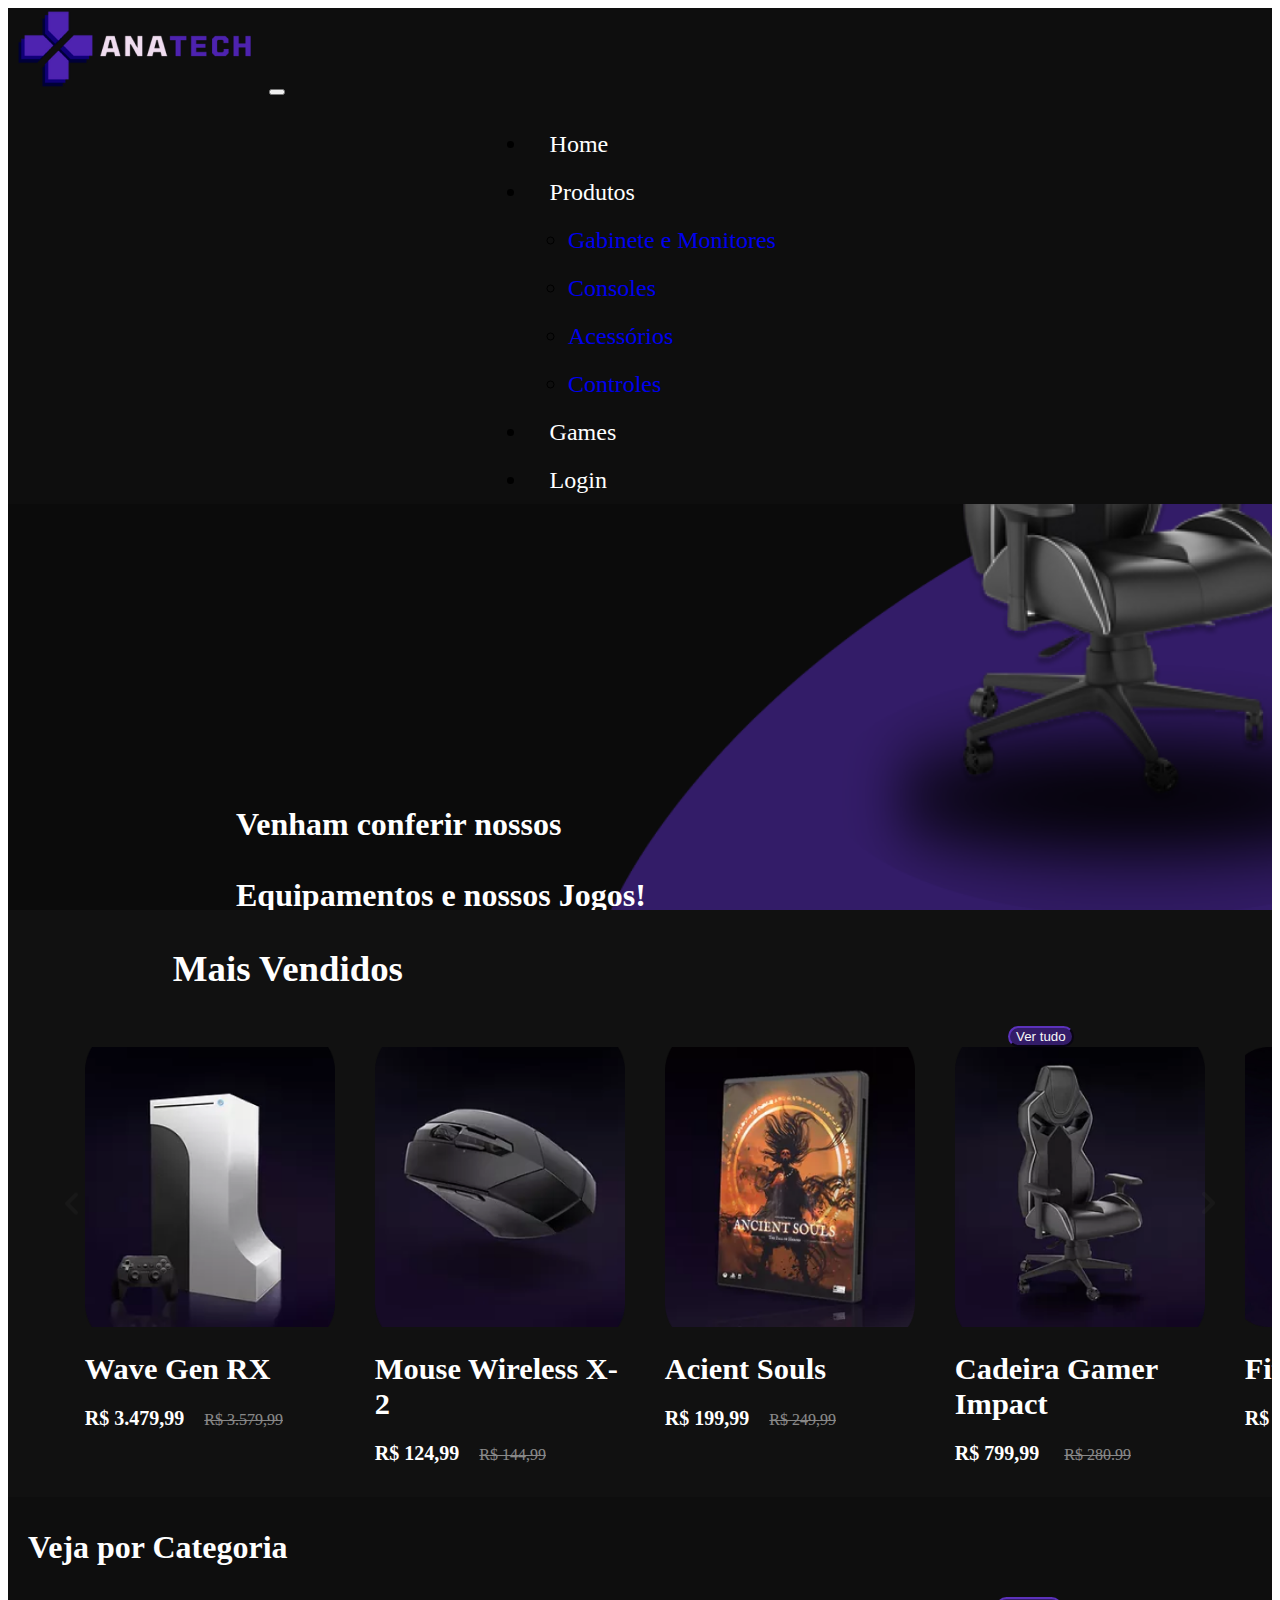
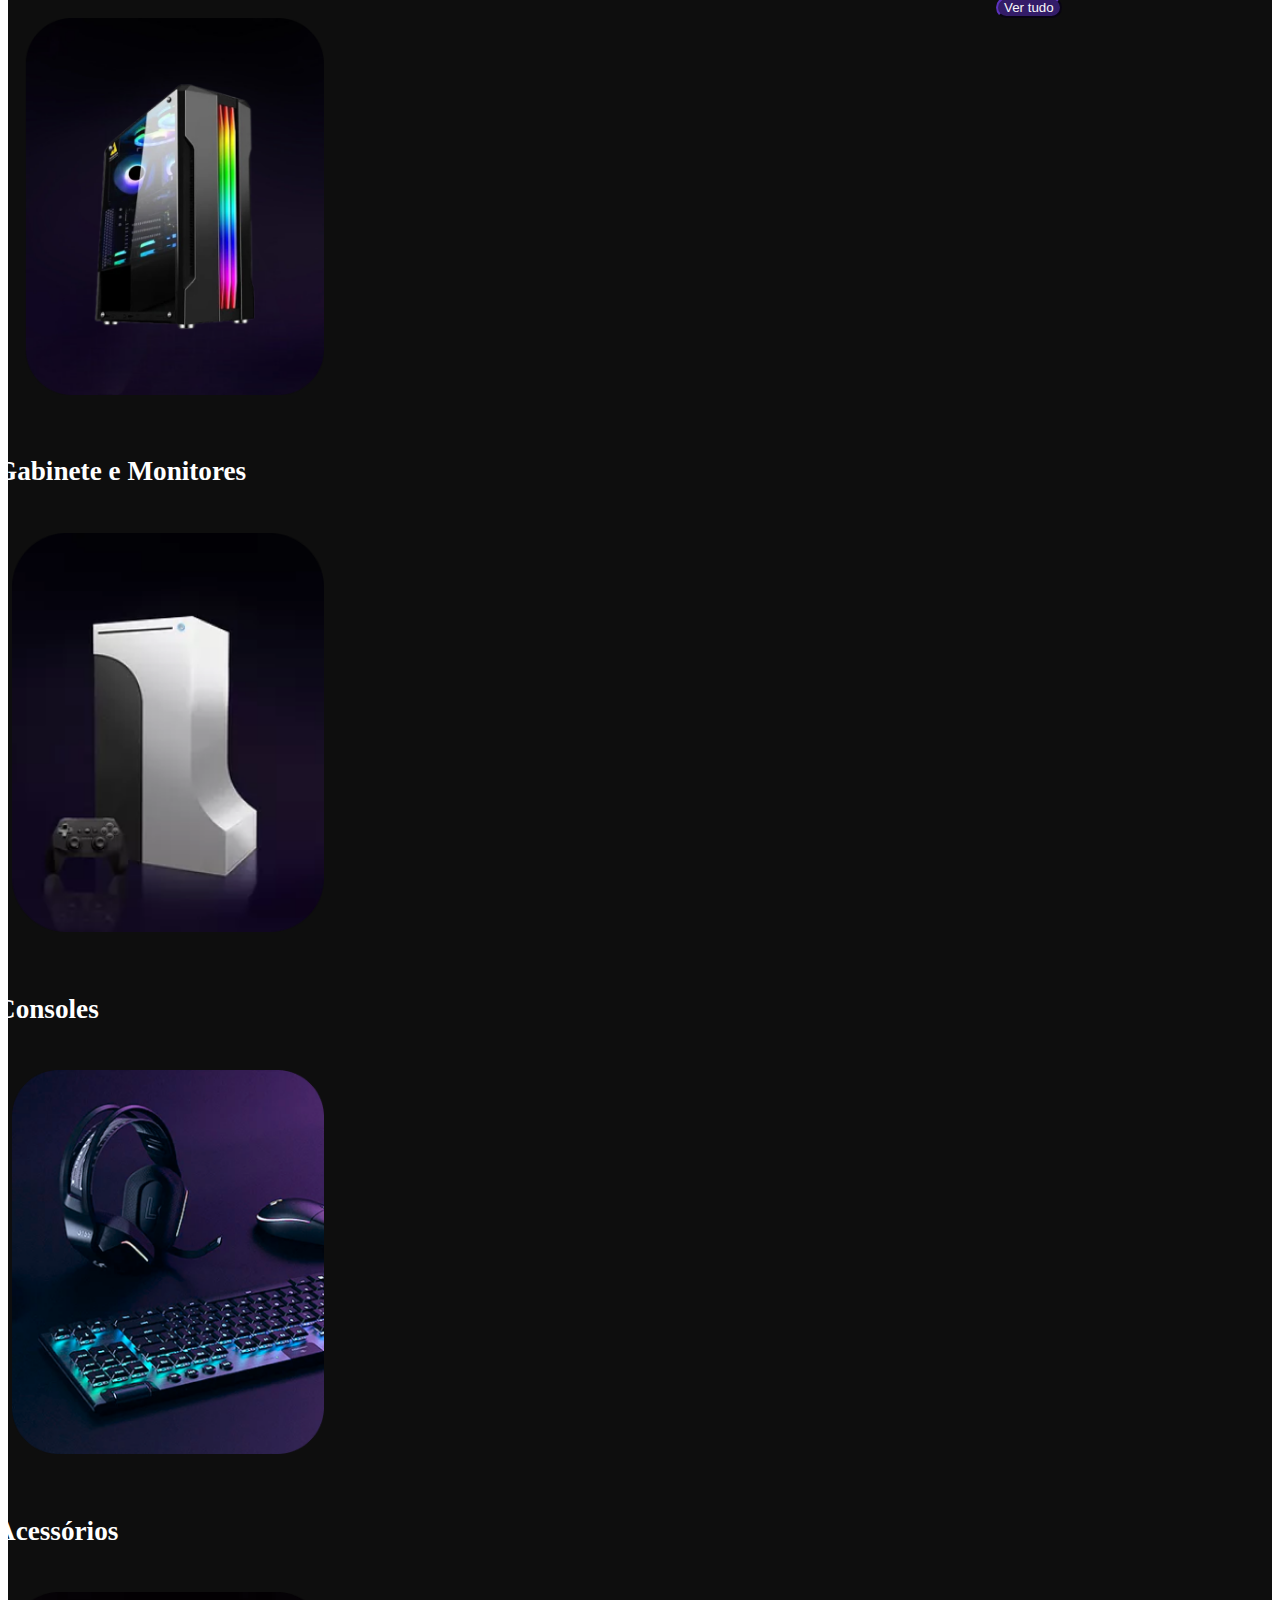
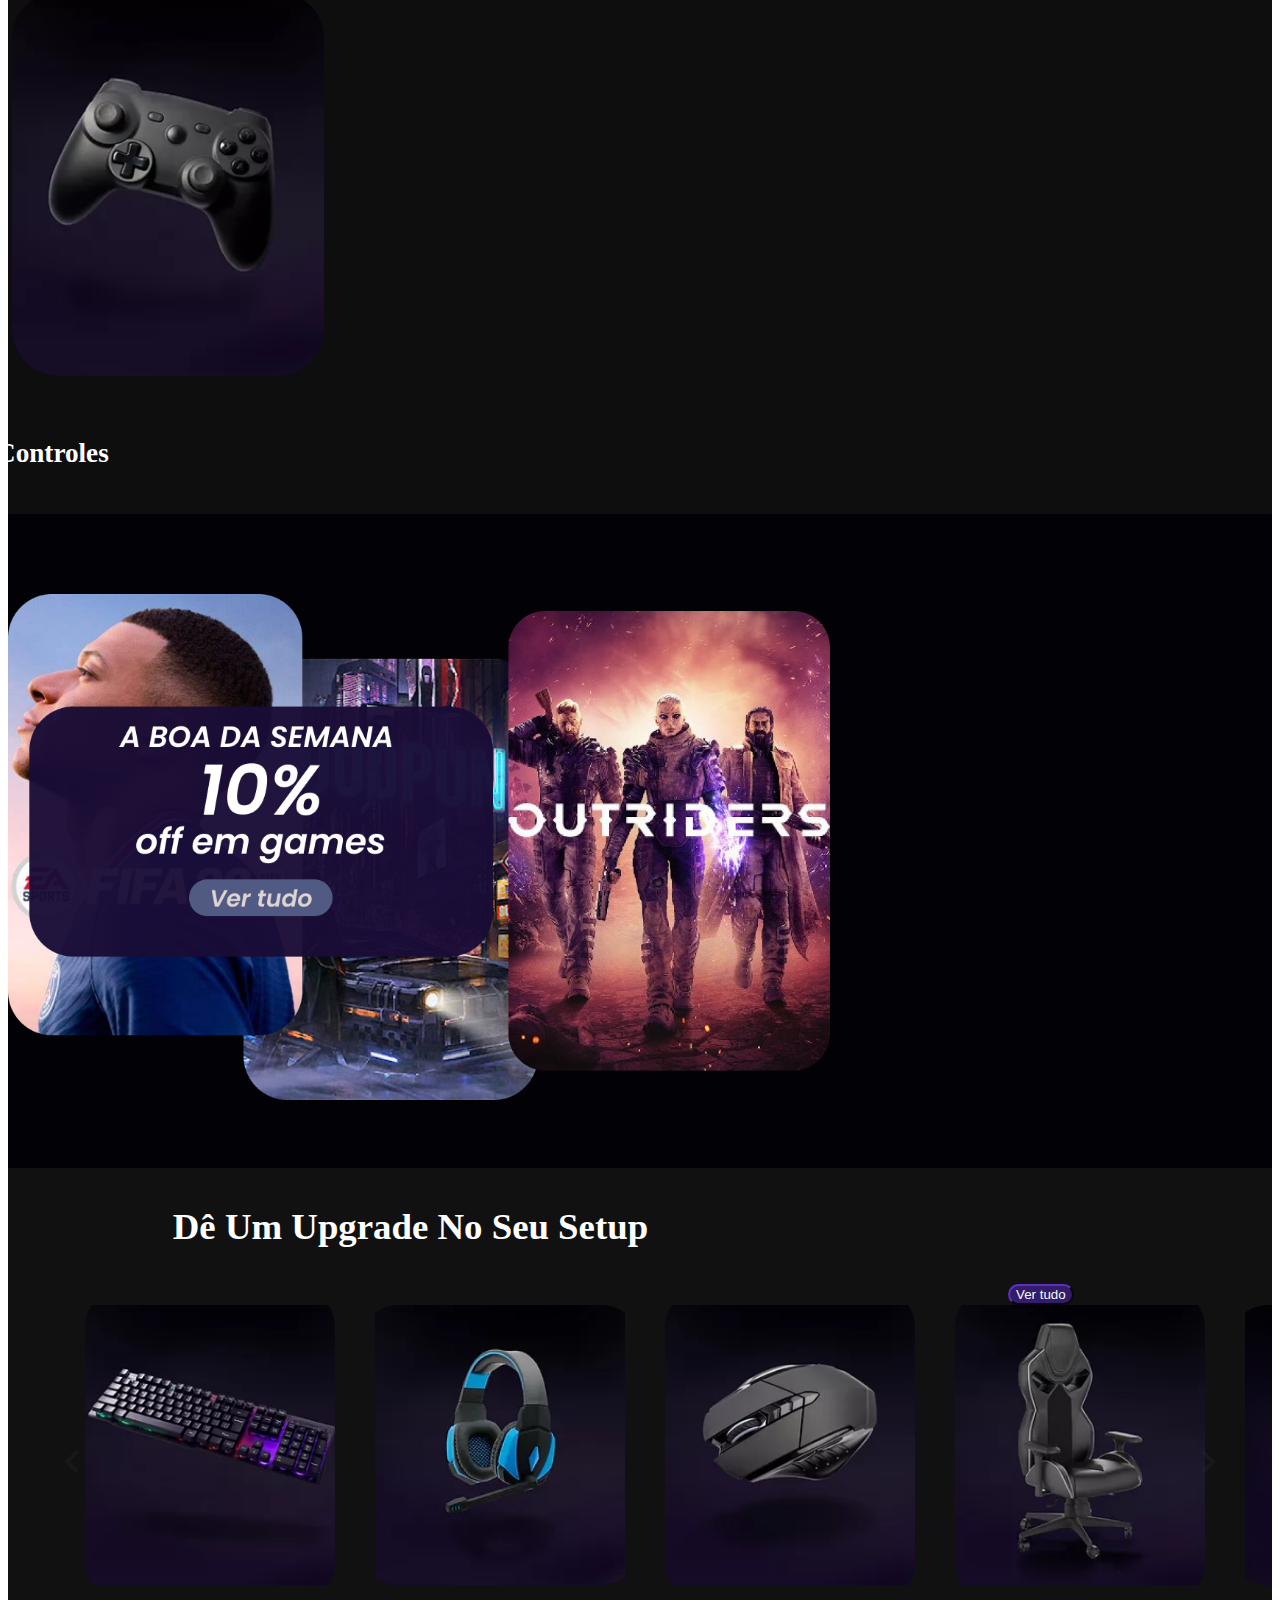
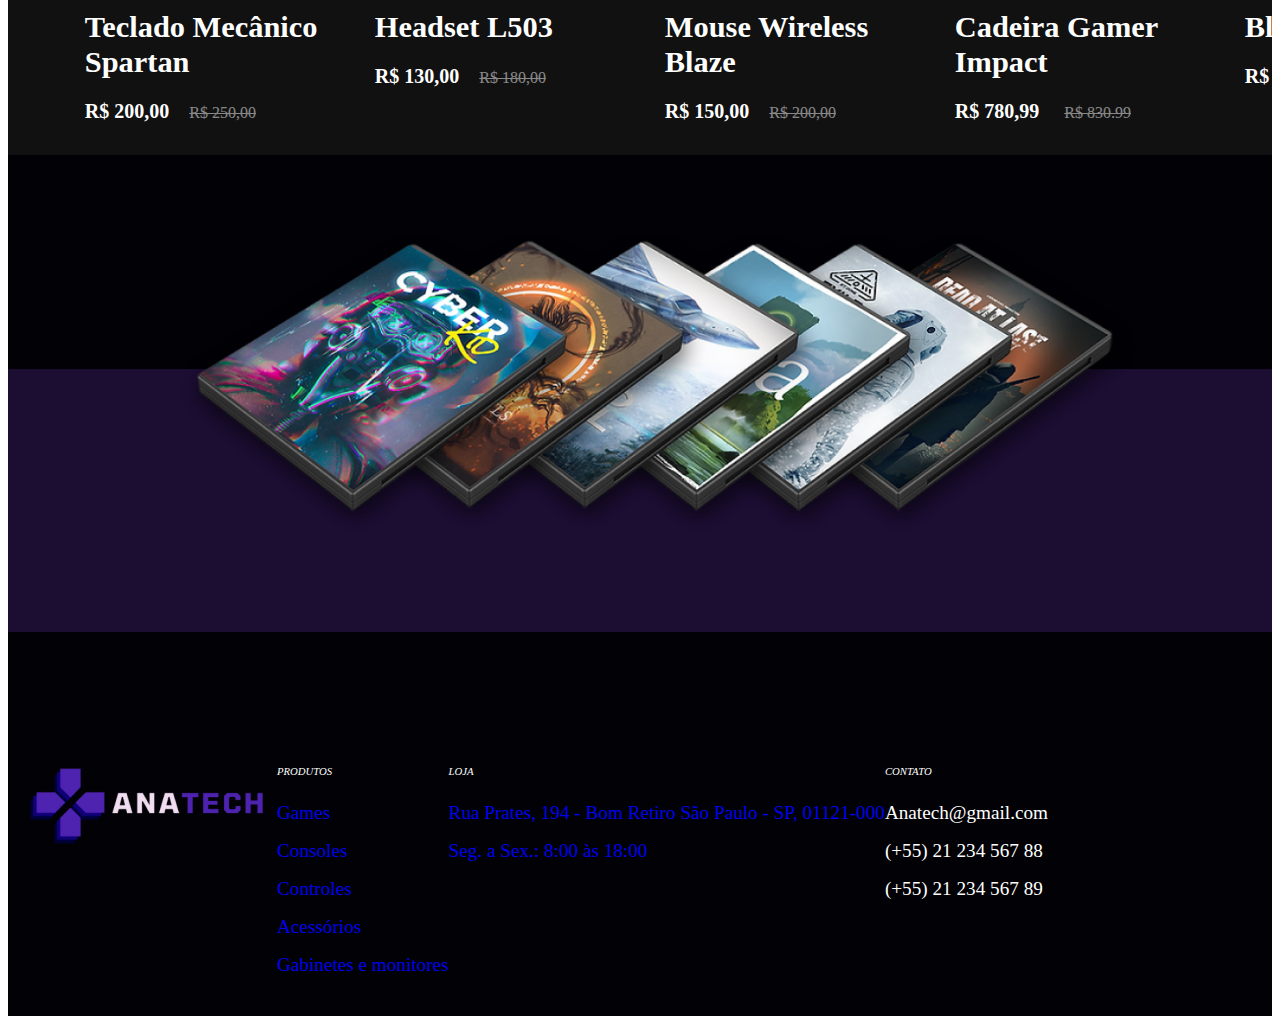
==== Projetos/equipamentos/index.html @ 12ca2e69 "...." ====
<!doctype html>
<html lang="pt-br">
  <head>
    <!-- Required meta tags -->
    <meta charset="utf-8">
    <meta name="viewport" content="width=device-width, initial-scale=1">

    <!-- Bootstrap CSS -->
    <link href="https://cdn.jsdelivr.net/npm/bootstrap@5.0.2/dist/css/bootstrap.min.css" rel="stylesheet" integrity="sha384-EVSTQN3/azprG1Anm3QDgpJLIm9Nao0Yz1ztcQTwFspd3yD65VohhpuuCOmLASjC" crossorigin="anonymous">
    <link rel="stylesheet" href="css/style.css">

    <title>ANATECH</title>
  </head>
   <body>
        <!-- NAVBAR -->
        
        <section id="homee">
            <nav class="navbar navbar-expand-lg navbar-light bg-transparent">
                <div class="container-fluid">
                    <a class="navbar-brand" href="#" id="logo"><img src="img/logo.png" alt=""></a> <!--LOGO-->
                    <button class="navbar-toggler" type="button" data-bs-toggle="collapse" data-bs-target="#navbarScroll" aria-controls="navbarScroll" aria-expanded="false" aria-label="Toggle navigation">
                        <span class="navbar-toggler-icon"></span>
                    </button>
                    <div class="collapse navbar-collapse" id="navbarScroll">
                        <ul class="navbar-nav me-auto my-2 my-lg-0 navbar-nav-scroll" style="--bs-scroll-height: 100px;">
                            <li class="nav-item  ">
                            <a class="nav-link active" aria-current="page" href="index.html">Home</a>
                            </li>
                            <li class="nav-item dropdown">
                                <a class="nav-link dropdown-toggle active" href="#" id="navbarScrollingDropdown" role="button" data-bs-toggle="dropdown" aria-expanded="false">
                                Produtos
                                </a>
                                <ul class="dropdown-menu active" aria-labelledby="navbarScrollingDropdown">
                                <li><a class="dropdown-item" href="gabinemonitores.htm">Gabinete e Monitores</a></li>
                                
                                <li><a class="dropdown-item" href="console.html">Consoles</a></li>
                                <li><a class="dropdown-item" href="#">Acessórios</a></li>
                                <li><a class="dropdown-item" href="controle.html">Controles</a></li>
                                </ul>
                            </li>
                            <li class="nav-item">
                                <a class="nav-link active" href="games.html">Games</a>
                            </li>
                            <li class="nav-item">
                                <a class="nav-link active">Login</a>
                            </li>
                        </ul>
                        
                    </div>
                </div>
            </nav>
            <section class="homee">
              <div class="row align-items-start">
                <div class="col-md-6"><h1>Venham conferir nossos Equipamentos e nossos Jogos!</h1></div>
              </div>
           </section>
        </section>

        <!-- Mais vendidos -->
  
        <section class="product"> 
          <h2 class="product-category text-start">Mais vendidos</h2>
          <button type="button" class=" text-center btn btn-light ">Ver tudo</button>
          <button class="pre-btn"><img src="img/arrow.png" alt=""></button>
          <button class="nxt-btn"><img src="img/arrow.png" alt=""></button>
          <div class="product-container">
              <div class="product-card">
                  <div class="product-image">
                      <img src="img/1.png" class="product-thumb" alt="">
                  </div>
                  <div class="product-info">
                    <h1 class="product-brand">Wave Gen RX</h1>
                    <span class="price">R$ 3.479,99</span><span class="actual-price">R$ 3.579,99</span>
                </div>
              </div>
              <div class="product-card">
                  <div class="product-image">
                      <img src="img/2.png" class="product-thumb" alt="Consoles">
                  </div>
                  <div class="product-info">
                      <h1 class="product-brand">Mouse Wireless X-2</h1>
                      <span class="price">R$ 124,99</span><span class="actual-price">R$ 144,99</span>
                  </div>
              </div>
              <div class="product-card">
                  <div class="product-image">
                      <img src="img/3.png" class="product-thumb" alt="">
                  </div>
                  <div class="product-info">
                      <h1 class="product-brand">Acient Souls</h1>
                      <span class="price">R$ 199,99</span><span class="actual-price">R$ 249,99</span>
                  </div>
              </div>
              <div class="product-card">
                  <div class="product-image">
                      <img src="img/4.png" class="product-thumb" alt="">
                  </div>
                  <div class="product-info">
                      <h1 class="product-brand">Cadeira Gamer Impact</h1>
                      <span class="price">R$ 799,99 </span><span class="actual-price">R$ 280.99</span>
                  </div>
              </div>
              <div class="product-card">
                  <div class="product-image">
                      <img src="img/5.png" class="product-thumb" alt="">
                  </div>
                  <div class="product-info">
                      <h1 class="product-brand">Fifa 2022</h1>
                      <span class="price">R$ 99,90</span><span class="actual-price">R$ 149,99</span>
                  </div>
              </div>
              
              <div class="product-card">
                <div class="product-image">
                    <img src="img/gab1.png" class="product-thumb" alt="">
                </div>
                <div class="product-info">
                    <h1 class="product-brand">Playstation 4 - Ps4 </h1>
                    <span class="price">R$ 2.340,00</span><span class="actual-price">R$ 2.440</span>
                </div>
            </div>

            <div class="product-card">
              <div class="product-image">
                  <img src="img/7.png" class="product-thumb" alt="">
              </div>
              <div class="product-info">
                  <h1 class="product-brand">Teclado Mecânico CO-21</h1>
                  <span class="price">R$ 280,00</span><span class="actual-price">R$ 330,00</span>
              </div>
          </div>
              
          </div>
      </section>
      
     <!--Categoria -->
       <section class="categoria">
            <div class="row">
                <div class="col-md-12 col-sm-12 text-center">
                   <h1 class="text-start tit">Veja por Categoria</h1>
                   <button type="button" class=" text-center btn btn-light ">Ver tudo</button>
                </div>

                <div class="card-group">
                    <div class="card col-md-12 col-sm-12">
                      <img src="img/gab2.png" class="card-img-top" alt="...">
                      <div class="card-body">
                        <h5 class="card-title  text-center">Gabinete e Monitores</h5>
                      </div>
                    </div>
                    <div class="card col-md-12 col-sm-12">
                      <img src="img/1.png" class="card-img-top" alt="...">
                      <div class="card-body">
                        <h5 class="card-title  text-center ">Consoles</h5>
                      </div>
                    </div>
                    <div class="card col-md-12 col-sm-12">
                      <img src="img/acess1.png" class="card-img-top" alt="...">
                      <div class="card-body">
                        <h5 class="card-title  text-center">Acessórios</h5>
                      </div>
                    </div>
                    <div class="card col-md-12 col-sm-12">
                        <img src="img/conso1.png" class="card-img-top" alt="...">
                        <div class="card-body">
                          <h5 class="card-title text-center">Controles</h5>
                        </div>
                      </div>
                </div>

            </div>
        </section>

        <!-- Semana game -->
        <section class="semana-jogos">
            <div class="text-center">
                <img src="img/jogos.png" class="img-fluid text-center" alt="...">
            </div>
        </section>

        <!-- Upgrade -->
        <section class="product"> 
            <h2 class="product-category text-start">Dê Um Upgrade No Seu Setup</h2>
            <button type="button" class=" text-center btn btn-light ">Ver tudo</button>
            <button class="pre-btn"><img src="img/arrow.png" alt=""></button>
            <button class="nxt-btn"><img src="img/arrow.png" alt=""></button>
            <div class="product-container">
                <div class="product-card">
                    <div class="product-image">
                        <img src="img/tecla1.png" class="product-thumb" alt="">
                    </div>
                    <div class="product-info">
                      <h1 class="product-brand">Teclado Mecânico Spartan</h1>
                      <span class="price">R$ 200,00</span><span class="actual-price">R$ 250,00</span>
                  </div>
                </div>
                <div class="product-card">
                    <div class="product-image">
                        <img src="img/fone1.png" class="product-thumb" alt="Consoles">
                    </div>
                    <div class="product-info">
                        <h1 class="product-brand">Headset L503</h1>
                        <span class="price">R$ 130,00</span><span class="actual-price">R$ 180,00</span>
                    </div>
                </div>
                <div class="product-card">
                    <div class="product-image">
                        <img src="img/mouse1.png" class="product-thumb" alt="">
                    </div>
                    <div class="product-info">
                        <h1 class="product-brand">Mouse Wireless Blaze</h1>
                        <span class="price">R$ 150,00</span><span class="actual-price">R$ 200,00</span>
                    </div>
                </div>
                <div class="product-card">
                    <div class="product-image">
                        <img src="img/cade1.png" class="product-thumb" alt="">
                    </div>
                    <div class="product-info">
                        <h1 class="product-brand">Cadeira Gamer Impact</h1>
                        <span class="price">R$ 780,99 </span><span class="actual-price">R$ 830.99</span>
                    </div>
                </div>
            
                <div class="product-card">
                  <div class="product-image">
                      <img src="img/gab1.png" class="product-thumb" alt="">
                  </div>
                  <div class="product-info">
                      <h1 class="product-brand">Bluecase BG-033</h1>
                      <span class="price">R$ 3.340,00</span><span class="actual-price">R$ 3.390</span>
                  </div>
              </div>
  
              <div class="product-card">
                <div class="product-image">
                    <img src="img/caixa2.png" class="product-thumb" alt="">
                </div>
                <div class="product-info">
                    <h1 class="product-brand"> Soundbar Adamantiun</h1>
                    <span class="price">R$ 191,24</span><span class="actual-price">R$ 241,24</span>
                </div>
            </div>
                
            </div>
        </section>

        <section class="gam">
            <div class="text-center">
                <img src="img/gam.png" class="img-fluid-gam text-center" alt="...">
            </div>
        </section>

        <!-- FOOTER -->

       
     <footer class="text-center text-lg-start bg-light text-muted">
        <section class="d-flex justify-content-center justify-content-lg-between p-4 border-bottom">
            <div class="container text-center text-md-start mt-5">
             
                <div class="row mt-3">
                  <div class="col-md-3 col-lg-4 col-xl-3 mx-auto mb-4">
                     <h6 class="text-uppercase fw-bold mb-4">
                        <img src="img/logo.png" alt="" srcset="">
                        </h6>
                  </div>
                    <div class="col-md-2 col-lg-2 col-xl-2 mx-auto mb-4">
                        <!-- Links -->
                        <h6 class="text-uppercase fw-bold mb-4"> Produtos</h6>
                        <p><a href="#!" class="text-reset">Games</a></p>
                        <p><a href="#!" class="text-reset">Consoles</a></p>
                        <p><a href="#!" class="text-reset">Controles</a></p>
                        <p><a href="#!" class="text-reset">Acessórios</a></p>
                        <p><a href="#!" class="text-reset">Gabinetes e monitores</a></p>
                    </div>
                
                    <div class="col-md-3 col-lg-2 col-xl-2 mx-auto mb-4">
                        <!-- Links -->
                        <h6 class="text-uppercase fw-bold mb-4">Loja</h6>
                        <p><a href="#!" class="text-reset">Rua Prates, 194 - Bom Retiro São Paulo - SP, 01121-000</a></p>
                        <p> <a href="#!" class="text-reset">Seg. a Sex.: 8:00 às 18:00</a></p>
                    </div>
                    
                    <div class="col-md-4 col-lg-3 col-xl-3 mx-auto mb-md-0 mb-4">
                        <!-- Links -->
                        <h6 class="text-uppercase fw-bold mb-4">Contato</h6>
                        <p><i class="fas fa-home me-3"></i>Anatech@gmail.com</p>
                        <p><i class="fas fa-phone me-3"></i> (+55) 21 234 567 88</p>
                        <p><i class="fas fa-print me-3"></i> (+55) 21 234 567 89</p>
                    </div>
                </div>
            </div>
        </section>
      </footer>
 
      
        <!-- Optional JavaScript; choose one of the two! -->
        <script src="script.js"></script>
        <!-- Option 1: Bootstrap Bundle with Popper -->
        <script src="https://cdn.jsdelivr.net/npm/bootstrap@5.0.2/dist/js/bootstrap.bundle.min.js" integrity="sha384-MrcW6ZMFYlzcLA8Nl+NtUVF0sA7MsXsP1UyJoMp4YLEuNSfAP+JcXn/tWtIaxVXM" crossorigin="anonymous"></script>
   </body>
</html>
---- Projetos/equipamentos/css/style.css ----
/* NAVBAR*/
.navbar-expand-lg .navbar-collapse{
  margin-left: 20em;
  font-family: Inika;
  font-style: normal;
  font-size: 1.5em;
  line-height: 2em;
}
.navbar-light .navbar-nav .nav-link.active{
  margin-left: 0.9em;
  color: rgb(255, 255, 255);
}
/* HOME*/
#homee{/* imagem de fundo*/
  background-image: url('../img/Fundo0.png');
  background-size: cover;
  background-repeat: no-repeat;
  height: 102VH;
}
.col-md-6{/* Titulo do home*/
  color: rgb(255, 255, 255);
  font-family: 'inika';
  margin-top:19em;
  margin: 15em;
  width:26em ;
  line-height: 2.2;

}
.align-items-start {/* Foi oq resolveu o problema da rolagem em baixo*/
 align-items: flex-start!important;
  margin-right: 9em;
}

/* mais vendidos */
.product {
  position: relative;
  overflow: hidden;
  background: #111111;
  margin-top: -1em;

}
.btn-light {
  color: #f7f7f7;
  background-color: #331C68;
  border-color: #331C68;
  border-radius:2em;
  margin-left: 75em;
  margin-top: -9em;
}
.product-category {
  padding: 0 10vw;
  font-size: 2.3em;
  margin-bottom: 1.5em;
  text-transform: capitalize;
  font-family: 'Poppins';
  color: #FFFFFF;
  top:2em;
}
.product-container {
  padding: 0 6vw;
  display: flex;
  overflow-x: auto;
  scroll-behavior: smooth;
}
.product-container::-webkit-scrollbar {
  display: none;
}
.product-card {
  flex: 0 0 auto;
  width: 250px;
  height: 450px;
  margin-right: 40px;
}
.product-image {
  position: relative;
  width: 100%;
  height: 350px;
  overflow: hidden;
}
.product-thumb {
  width: 100%;
  height: 80%;
  object-fit: cover;
}
.product-brand{
  font-family:'Poppins';
  font-size: 1.9em;
  margin-top: -1.8em;
  color: #FFFFFF;
}
.product-info {
  width: 100%;
  height: 100px;
  padding-top: 10px;
}
.price {
  font-weight: 900;
  font-size: 20px;
  color: #FFFFFF;
}
.actual-price {
  margin-left: 20px;
  opacity: 0.5;
  text-decoration: line-through;
  color: #FFFFFF;
}
.pre-btn,
.nxt-btn {
  border: none;
  width: 10vw;
  height: 100%;
  position: absolute;
  top: 0;
  display: flex;
  justify-content: center;
  align-items: center;
  background: linear-gradient(90deg, rgb(14 14 14 / 0%) 0%, #0e0e0e00 100%);  cursor: pointer;
  z-index: 8;
}
.pre-btn {
  left: 0;
  transform: rotate(180deg);
}
.nxt-btn {
  right: 0;
}
.pre-btn img,
.nxt-btn img {
  opacity: 0.2;

}

/* Categoria */
.row {
  --bs-gutter-x: 1.5rem;
  --bs-gutter-y: 0;
  display: flex;
  flex-wrap: wrap;
  margin-top: calc(var(--bs-gutter-y) * -1);
  margin-right: calc(var(--bs-gutter-x) * 0.8);/* Foi oq resolveu o problema da rolagem em baixo os cards*/
  margin-left: calc(var(--bs-gutter-x) * -0.5);
}
.categoria{
  background: #0E0E0E;
  color: rgb(255, 255, 255);
}
.text-start {
  text-align: left!important;
  margin: 1em;
}
.tit{
  color: #fefefe;
  font-family: 'poppins';
  z-index: 5;
}
.card {
  position: relative;
  display: flex;
  flex-direction: column;
  min-width: 0;
  word-wrap: break-word;
  background-color: #00000000;
  background-clip: border-box;
} 
.card-img-top {
  width: 65%;
  height: 70%;
  margin-bottom: 1em;
  min-width: 19.5em;
  margin-left: 1em;
  margin-right:1em ;
}
.card-title{
  font-family:'poppins';
  font-size:1.7em ;
  
}

/* Semana jogos */

.semana-jogos{
 background-color: #020206;
}
.img-fluid {
  max-width: 65%;
  height: auto;
  margin-top: 5em;
  margin-bottom: 5em;
}
.gam{
  background-color: #020206;

}

.img-fluid-gam {
  max-width: 100%;
  height: auto;
  margin-top: 5em;
  margin-bottom: 5em;

}

/* FOOTER */
.p-4 {
  padding: 1.5rem!important;
  background-color: #020206;
}
.text-uppercase {
  /* line-height: normal; */
  text-transform: uppercase!important;
  font-family: 'Poppins';
  font-style: italic;
  color: white;
  font-weight: 100;
}
a{
  text-decoration: none;
}
p{
  margin-top: 0;
  margin-bottom: 1rem;
  color: white;
  font-family: 'Poppins';
  font-size: 1.2em;
}


/* PAGINA GAMES */
.navbar-expand-lg{
  background-color: #0E0E0E;

}
@media screen and (max-width: 1024px){
  
}
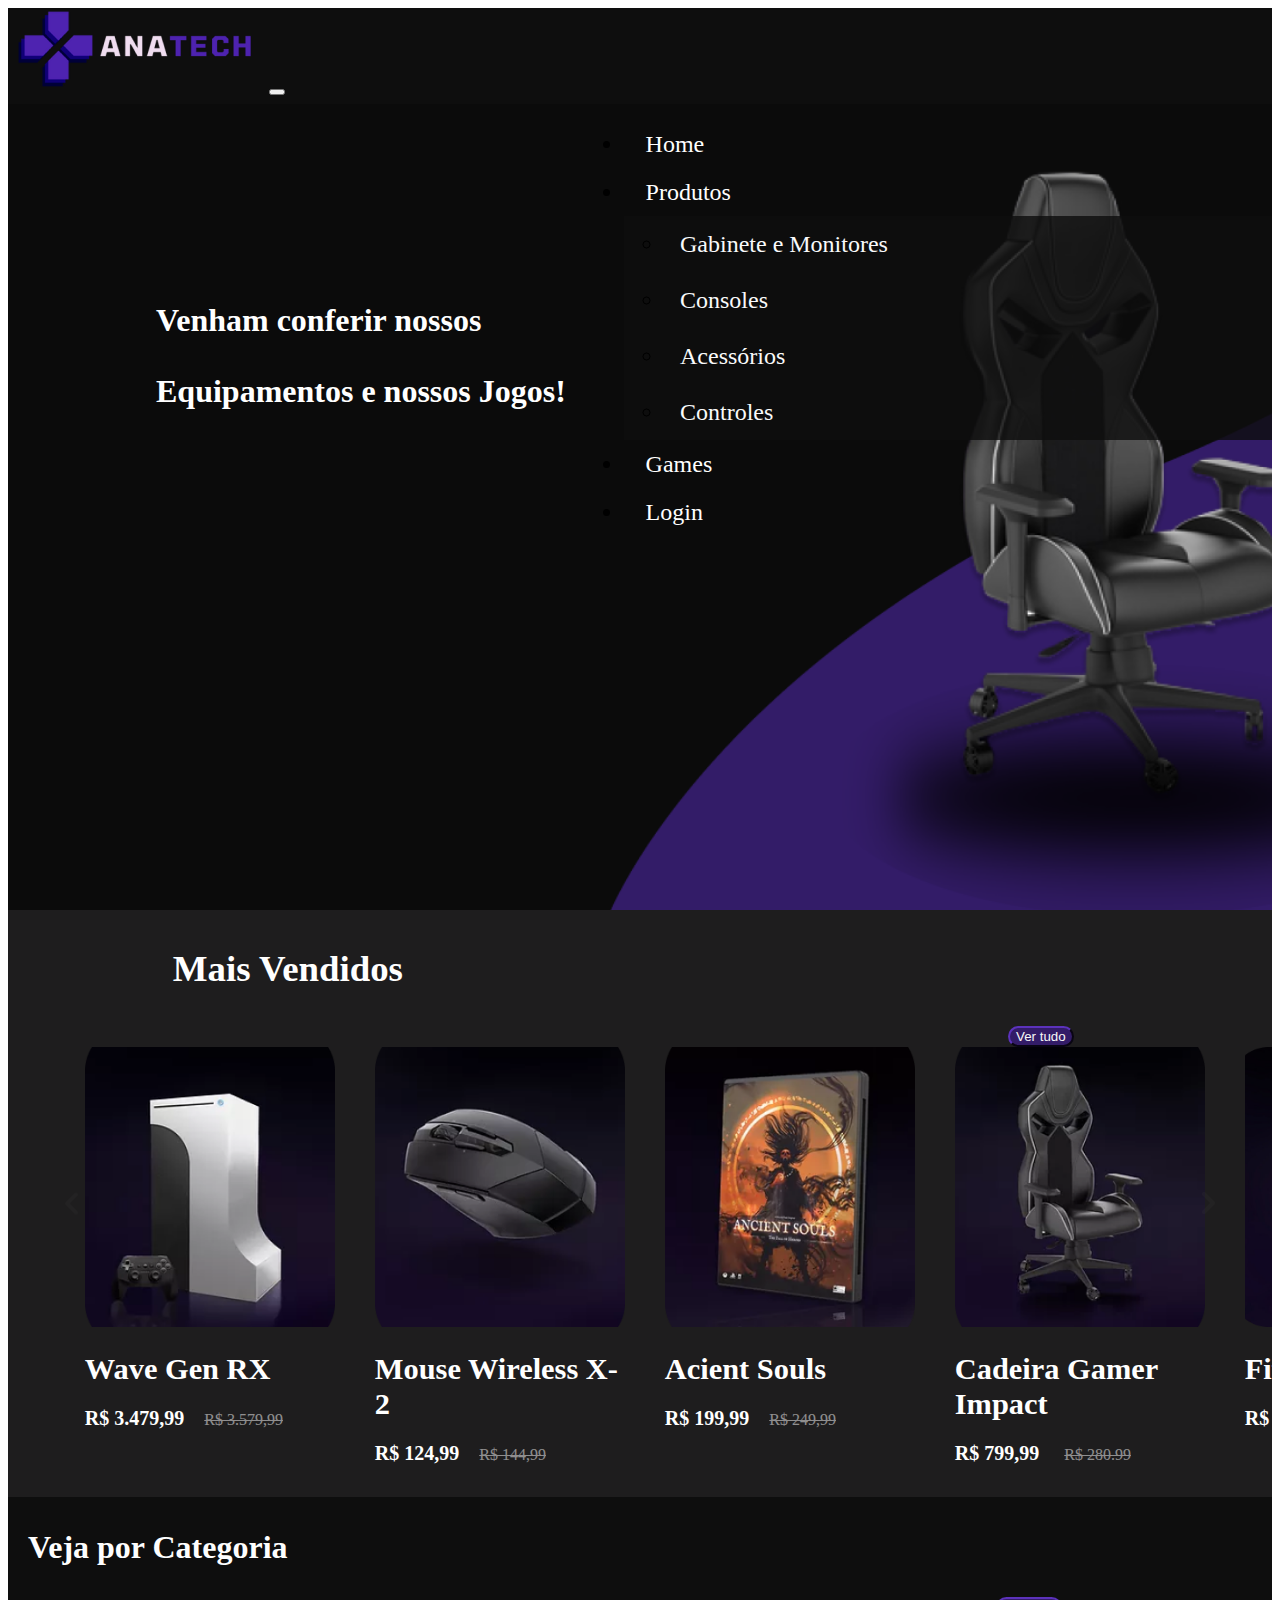
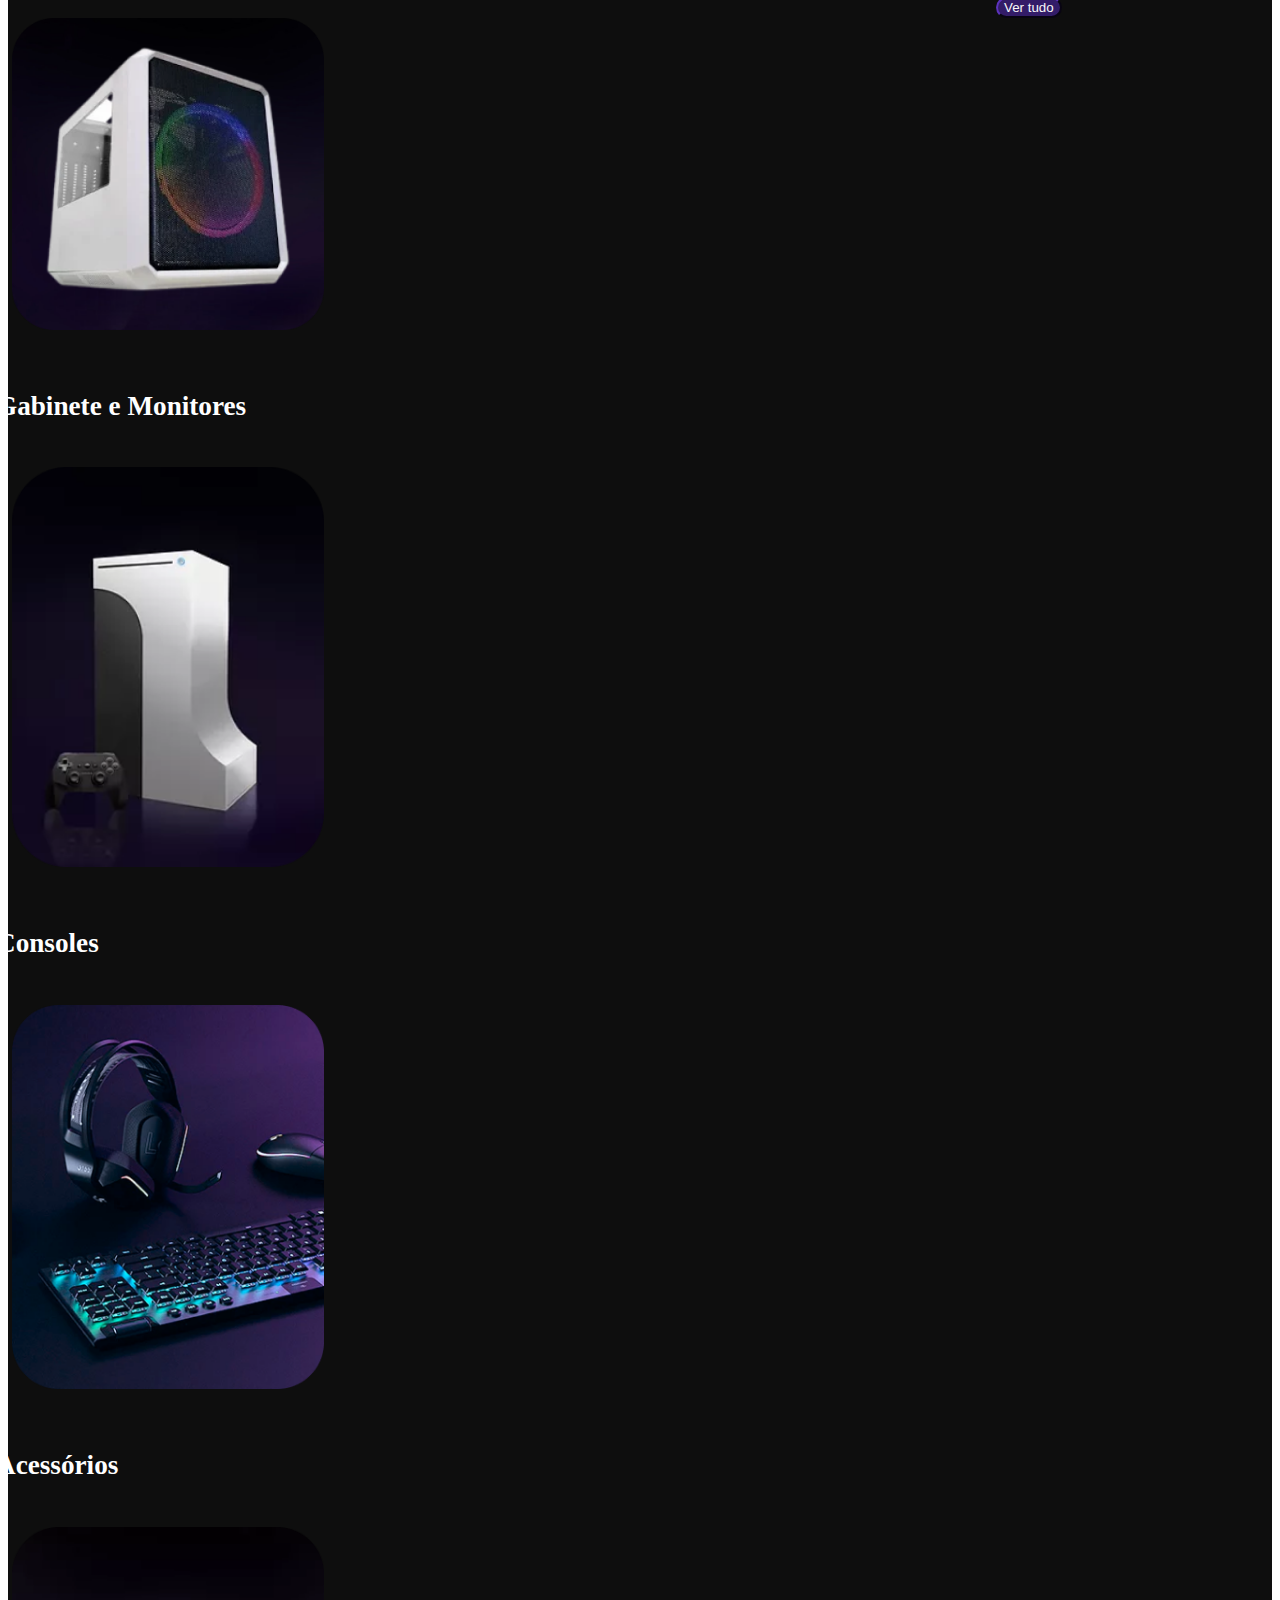
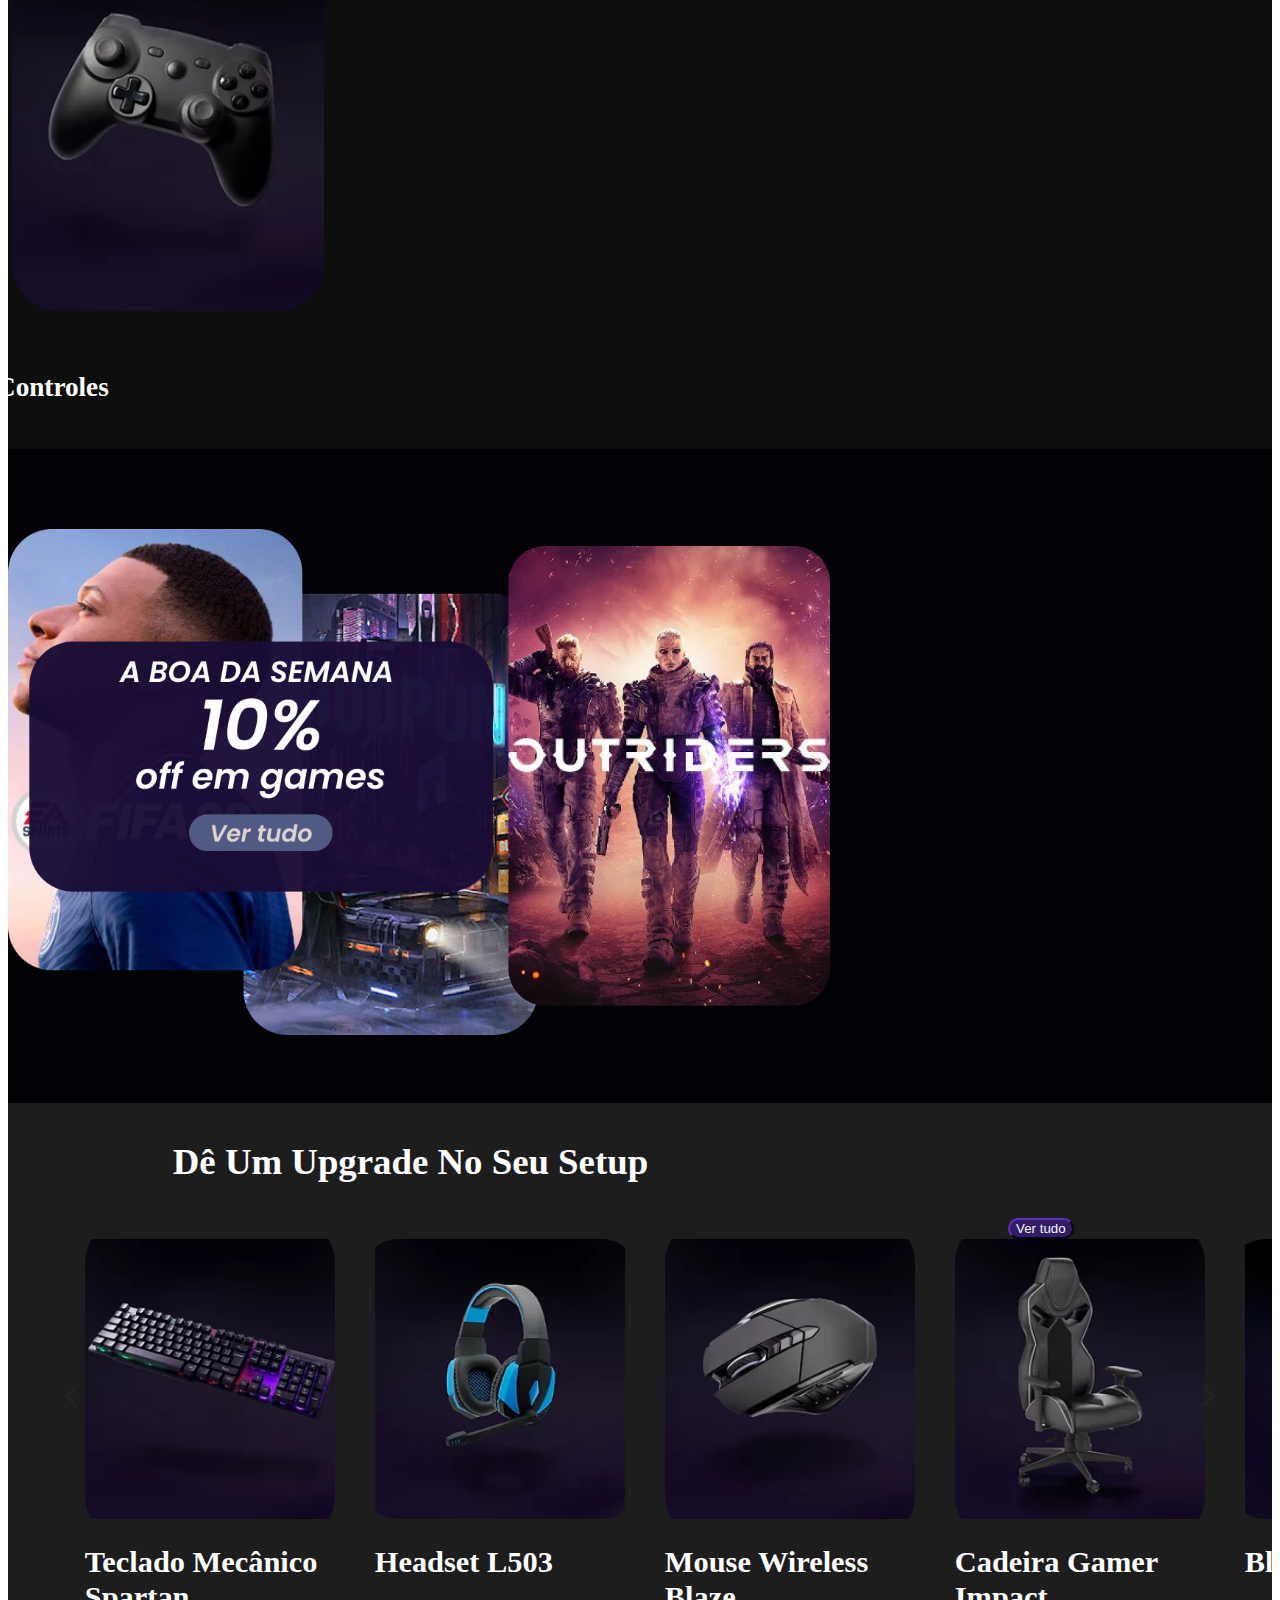
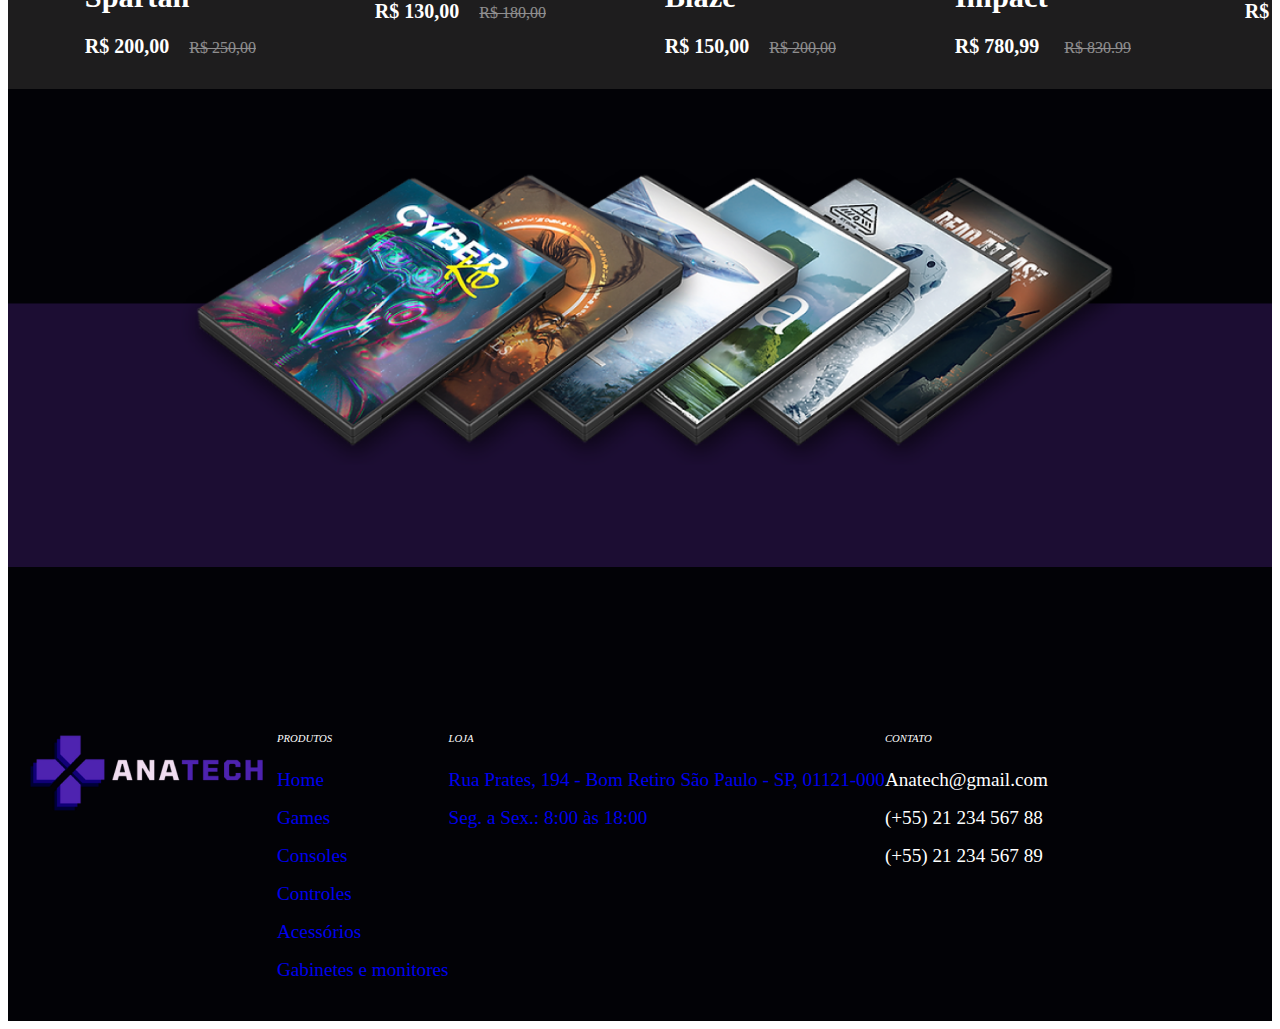
==== commit da94c1d9: "paginas finalizadas" ====
--- a/Projetos/equipamentos/index.html
+++ b/Projetos/equipamentos/index.html
@@ -1,7 +1,7 @@
 <!doctype html>
 <html lang="pt-br">
   <head>
-    <!-- Required meta tags -->
+        <!-- Required meta tags -->
     <meta charset="utf-8">
     <meta name="viewport" content="width=device-width, initial-scale=1">
 
@@ -49,6 +49,7 @@
                     </div>
                 </div>
             </nav>
+            
             <section class="homee">
               <div class="row align-items-start">
                 <div class="col-md-6"><h1>Venham conferir nossos Equipamentos e nossos Jogos!</h1></div>
@@ -70,7 +71,7 @@
                   </div>
                   <div class="product-info">
                     <h1 class="product-brand">Wave Gen RX</h1>
-                    <span class="price">R$ 3.479,99</span><span class="actual-price">R$ 3.579,99</span>
+                    <span class="price1">R$ 3.479,99</span><span class="actual-price1">R$ 3.579,99</span>
                 </div>
               </div>
               <div class="product-card">
@@ -79,7 +80,7 @@
                   </div>
                   <div class="product-info">
                       <h1 class="product-brand">Mouse Wireless X-2</h1>
-                      <span class="price">R$ 124,99</span><span class="actual-price">R$ 144,99</span>
+                      <span class="price1">R$ 124,99</span><span class="actual-price1">R$ 144,99</span>
                   </div>
               </div>
               <div class="product-card">
@@ -88,7 +89,7 @@
                   </div>
                   <div class="product-info">
                       <h1 class="product-brand">Acient Souls</h1>
-                      <span class="price">R$ 199,99</span><span class="actual-price">R$ 249,99</span>
+                      <span class="price1">R$ 199,99</span><span class="actual-price1">R$ 249,99</span>
                   </div>
               </div>
               <div class="product-card">
@@ -97,7 +98,7 @@
                   </div>
                   <div class="product-info">
                       <h1 class="product-brand">Cadeira Gamer Impact</h1>
-                      <span class="price">R$ 799,99 </span><span class="actual-price">R$ 280.99</span>
+                      <span class="price1">R$ 799,99 </span><span class="actual-price1">R$ 280.99</span>
                   </div>
               </div>
               <div class="product-card">
@@ -106,7 +107,7 @@
                   </div>
                   <div class="product-info">
                       <h1 class="product-brand">Fifa 2022</h1>
-                      <span class="price">R$ 99,90</span><span class="actual-price">R$ 149,99</span>
+                      <span class="price1">R$ 99,90</span><span class="actual-price1">R$ 149,99</span>
                   </div>
               </div>
               
@@ -116,7 +117,7 @@
                 </div>
                 <div class="product-info">
                     <h1 class="product-brand">Playstation 4 - Ps4 </h1>
-                    <span class="price">R$ 2.340,00</span><span class="actual-price">R$ 2.440</span>
+                    <span class="price1">R$ 2.340,00</span><span class="actual-price1">R$ 2.440</span>
                 </div>
             </div>
 
@@ -126,7 +127,7 @@
               </div>
               <div class="product-info">
                   <h1 class="product-brand">Teclado Mecânico CO-21</h1>
-                  <span class="price">R$ 280,00</span><span class="actual-price">R$ 330,00</span>
+                  <span class="price1">R$ 280,00</span><span class="actual-price1">R$ 330,00</span>
               </div>
           </div>
               
@@ -138,7 +139,7 @@
             <div class="row">
                 <div class="col-md-12 col-sm-12 text-center">
                    <h1 class="text-start tit">Veja por Categoria</h1>
-                   <button type="button" class=" text-center btn btn-light ">Ver tudo</button>
+                   <button type="button" class=" text-center btn btn-light " >Ver tudo</button>
                 </div>
 
                 <div class="card-group">
@@ -191,7 +192,7 @@
                     </div>
                     <div class="product-info">
                       <h1 class="product-brand">Teclado Mecânico Spartan</h1>
-                      <span class="price">R$ 200,00</span><span class="actual-price">R$ 250,00</span>
+                      <span class="price1">R$ 200,00</span><span class="actual-price1">R$ 250,00</span>
                   </div>
                 </div>
                 <div class="product-card">
@@ -200,7 +201,7 @@
                     </div>
                     <div class="product-info">
                         <h1 class="product-brand">Headset L503</h1>
-                        <span class="price">R$ 130,00</span><span class="actual-price">R$ 180,00</span>
+                        <span class="price1">R$ 130,00</span><span class="actual-price1">R$ 180,00</span>
                     </div>
                 </div>
                 <div class="product-card">
@@ -209,7 +210,7 @@
                     </div>
                     <div class="product-info">
                         <h1 class="product-brand">Mouse Wireless Blaze</h1>
-                        <span class="price">R$ 150,00</span><span class="actual-price">R$ 200,00</span>
+                        <span class="price1">R$ 150,00</span><span class="actual-price1">R$ 200,00</span>
                     </div>
                 </div>
                 <div class="product-card">
@@ -218,7 +219,7 @@
                     </div>
                     <div class="product-info">
                         <h1 class="product-brand">Cadeira Gamer Impact</h1>
-                        <span class="price">R$ 780,99 </span><span class="actual-price">R$ 830.99</span>
+                        <span class="price1">R$ 780,99 </span><span class="actual-price1">R$ 830.99</span>
                     </div>
                 </div>
             
@@ -228,7 +229,7 @@
                   </div>
                   <div class="product-info">
                       <h1 class="product-brand">Bluecase BG-033</h1>
-                      <span class="price">R$ 3.340,00</span><span class="actual-price">R$ 3.390</span>
+                      <span class="price1">R$ 3.340,00</span><span class="actual-price1">R$ 3.390</span>
                   </div>
               </div>
   
@@ -238,7 +239,7 @@
                 </div>
                 <div class="product-info">
                     <h1 class="product-brand"> Soundbar Adamantiun</h1>
-                    <span class="price">R$ 191,24</span><span class="actual-price">R$ 241,24</span>
+                    <span class="price1">R$ 191,24</span><span class="actual-price1">R$ 241,24</span>
                 </div>
             </div>
                 
@@ -252,10 +253,9 @@
         </section>
 
         <!-- FOOTER -->
-
        
      <footer class="text-center text-lg-start bg-light text-muted">
-        <section class="d-flex justify-content-center justify-content-lg-between p-4 border-bottom">
+        <section class="d-flex justify-content-center justify-content-lg-between footer1 border-bottom">
             <div class="container text-center text-md-start mt-5">
              
                 <div class="row mt-3">
@@ -267,11 +267,12 @@
                     <div class="col-md-2 col-lg-2 col-xl-2 mx-auto mb-4">
                         <!-- Links -->
                         <h6 class="text-uppercase fw-bold mb-4"> Produtos</h6>
-                        <p><a href="#!" class="text-reset">Games</a></p>
-                        <p><a href="#!" class="text-reset">Consoles</a></p>
-                        <p><a href="#!" class="text-reset">Controles</a></p>
-                        <p><a href="#!" class="text-reset">Acessórios</a></p>
-                        <p><a href="#!" class="text-reset">Gabinetes e monitores</a></p>
+                        <p><a href="index.html" class="text-reset">Home</a></p>
+                        <p><a href="games.html" class="text-reset">Games</a></p>
+                        <p><a href="console.html" class="text-reset">Consoles</a></p>
+                        <p><a href="controle.html" class="text-reset">Controles</a></p>
+                        <p><a href="acessorios.html" class="text-reset">Acessórios</a></p>
+                        <p><a href="gabinemonitores.htm" class="text-reset">Gabinetes e monitores</a></p>
                     </div>
                 
                     <div class="col-md-3 col-lg-2 col-xl-2 mx-auto mb-4">
--- a/Projetos/equipamentos/css/style.css
+++ b/Projetos/equipamentos/css/style.css
@@ -1,6 +1,7 @@
 /* NAVBAR*/
 .navbar-expand-lg .navbar-collapse{
-  margin-left: 20em;
+  margin-left: 22em;
+  padding-left: 2em;
   font-family: Inika;
   font-style: normal;
   font-size: 1.5em;
@@ -10,6 +11,23 @@
   margin-left: 0.9em;
   color: rgb(255, 255, 255);
 }
+.navbar-expand-lg .navbar-nav .dropdown-menu {
+  background-color: #0e0e0ece;
+}
+.dropdown-item {
+  display: block;
+  width: 100%;
+  padding: 0.25rem 1rem;
+  clear: both;
+  font-weight: 400;
+  color: #f9fafb;
+  text-align: inherit; 
+  text-decoration: none; 
+  white-space: nowrap;
+  background-color: transparent;
+  border: 0;
+}
+
 /* HOME*/
 #homee{/* imagem de fundo*/
   background-image: url('../img/Fundo0.png');
@@ -21,7 +39,7 @@
   color: rgb(255, 255, 255);
   font-family: 'inika';
   margin-top:19em;
-  margin: 15em;
+  margin: 10em;
   width:26em ;
   line-height: 2.2;
 
@@ -35,7 +53,7 @@
 .product {
   position: relative;
   overflow: hidden;
-  background: #111111;
+  background: #1E1D1E;
   margin-top: -1em;
 
 }
@@ -93,12 +111,12 @@
   height: 100px;
   padding-top: 10px;
 }
-.price {
+.price1  {
   font-weight: 900;
   font-size: 20px;
   color: #FFFFFF;
 }
-.actual-price {
+.actual-price1 {
   margin-left: 20px;
   opacity: 0.5;
   text-decoration: line-through;
@@ -163,12 +181,16 @@
   background-clip: border-box;
 } 
 .card-img-top {
-  width: 65%;
-  height: 70%;
+  width: 10%;
+  height: 85%;
   margin-bottom: 1em;
   min-width: 19.5em;
   margin-left: 1em;
   margin-right:1em ;
+  transition: transform .70s;
+}
+.card-img-top:hover{
+  transform: scale(1.15);
 }
 .card-title{
   font-family:'poppins';
@@ -200,8 +222,8 @@
 
 }
 
-/* FOOTER */
-.p-4 {
+/* FOOTER pag home */
+.footer1{
   padding: 1.5rem!important;
   background-color: #020206;
 }
@@ -228,8 +250,84 @@
 /* PAGINA GAMES */
 .navbar-expand-lg{
   background-color: #0E0E0E;
-
-}
+  height: 6em;
+}
+.navbar-expand-lg .navbar-nav .nav-link {
+  color:#fefefe;
+}
+
+.navbar-expand-lg .navbar-collapse .game {
+  margin-left: 26em;
+  padding-left: 2em;
+  font-family: Inika;
+  font-style: normal;
+  font-size: 1.5em;
+  line-height: 2em;
+}
+
+.titgames h2{
+  color: rgb(255, 255, 255);
+ font-style: italic;
+ font-size: 3.5em;
+ margin-top: 5em;
+ padding-left: 3em;
+ padding-top: 1.3em;
+ margin: 0;
+}
+
+.games{
+ background-color: #181718;
+ padding-bottom: 6em;
+}
+.product-games {
+  width: 100%;
+  height: 100px;
+  padding-top: 10px;
+}
+.titulo-games{
+  font-family:'Poppins';
+  font-size: 1.5em;
+  font-weight: 300;
+  color: #FFFFFF;
+  text-align: center;
+
+}
+.price2  {
+  font-weight: 900;
+  font-size: 20px;
+  color: #FFFFFF;
+  margin-left:6em ;
+  margin-top: -2em;
+  margin-bottom: 2em;
+}
+
+.container{
+  margin-top: 2em;
+}
+  
+.card-img {
+  width: 65%;
+  height: 75%;
+  margin-bottom: 1em;
+  min-width: 19.5em;
+  margin-left: 1em;
+  margin-right:1em ;
+  margin-top: 2em;
+  transition: transform .75s;
+}
+
+.card-img:hover{
+  transform: scale(1.15);
+}
+.footer2{
+ background-color: #331C68;
+}
+
+
+
+
+
+
 @media screen and (max-width: 1024px){
   
 }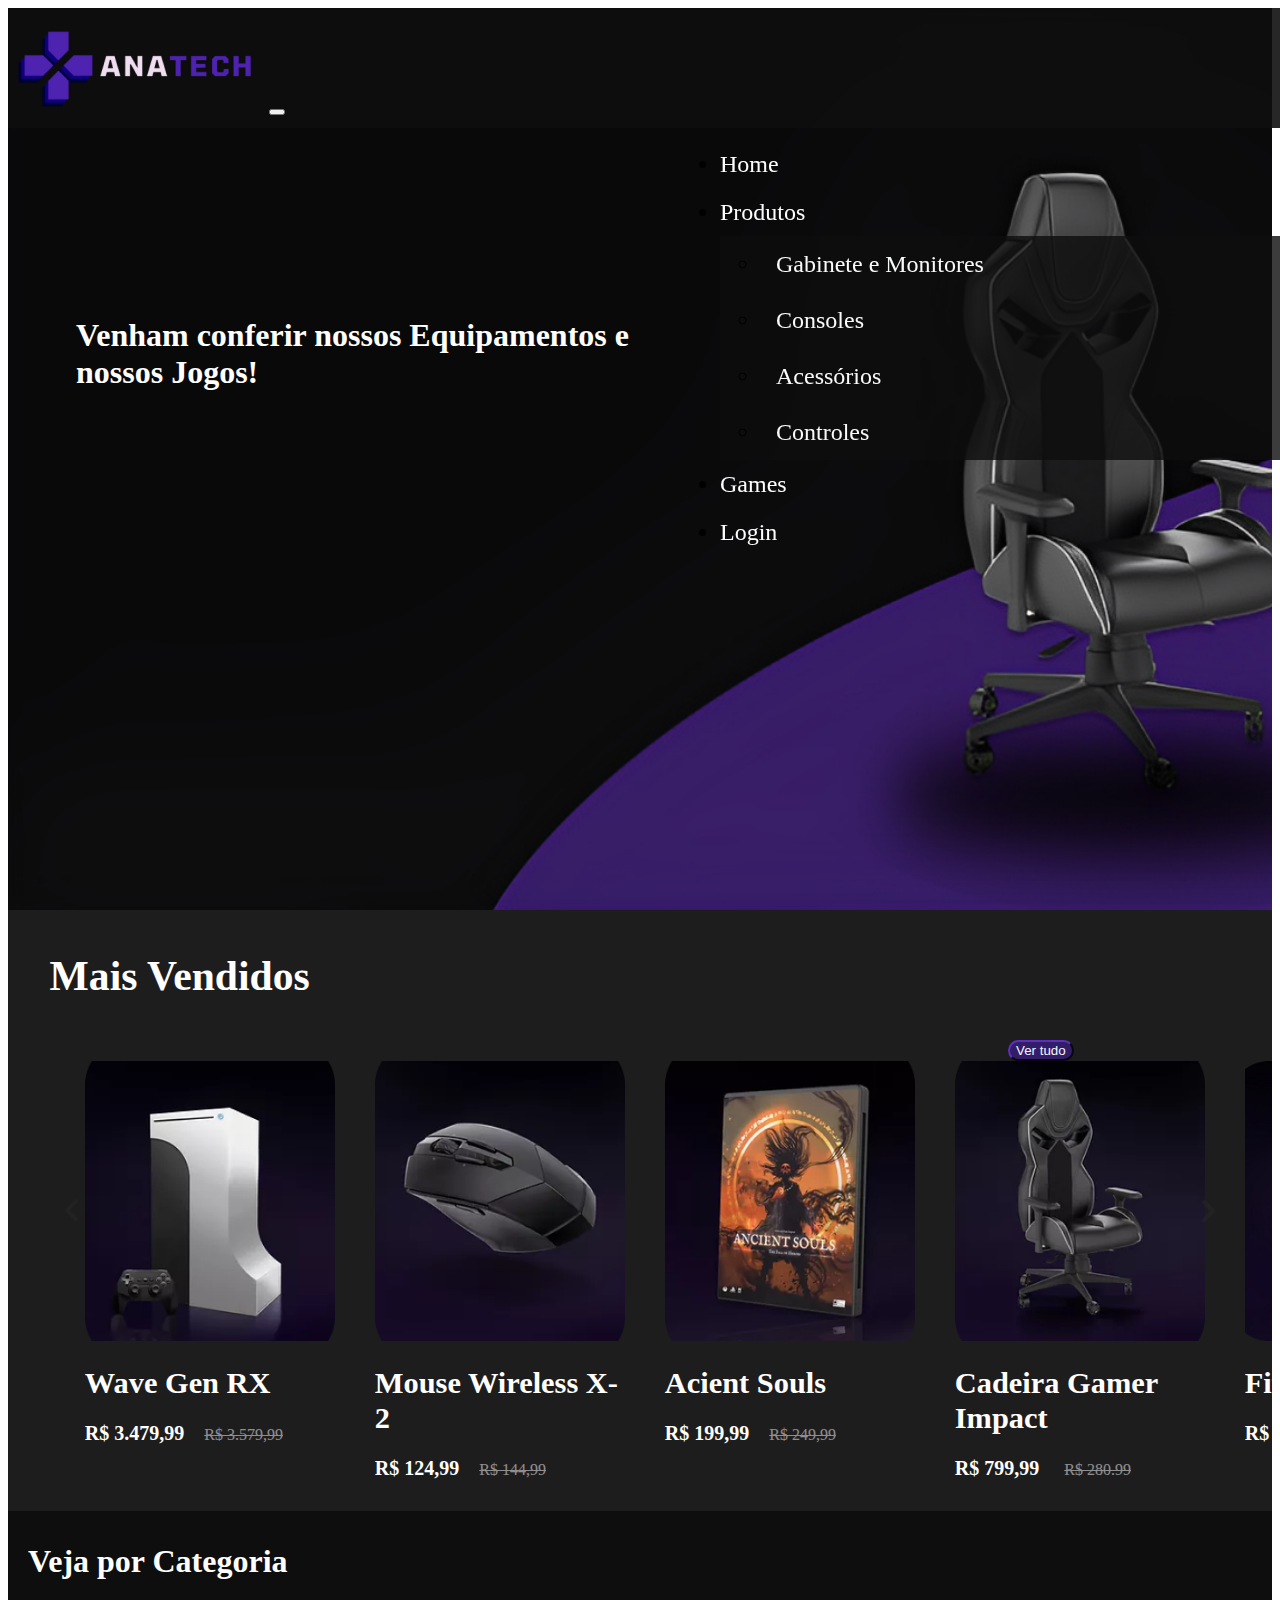
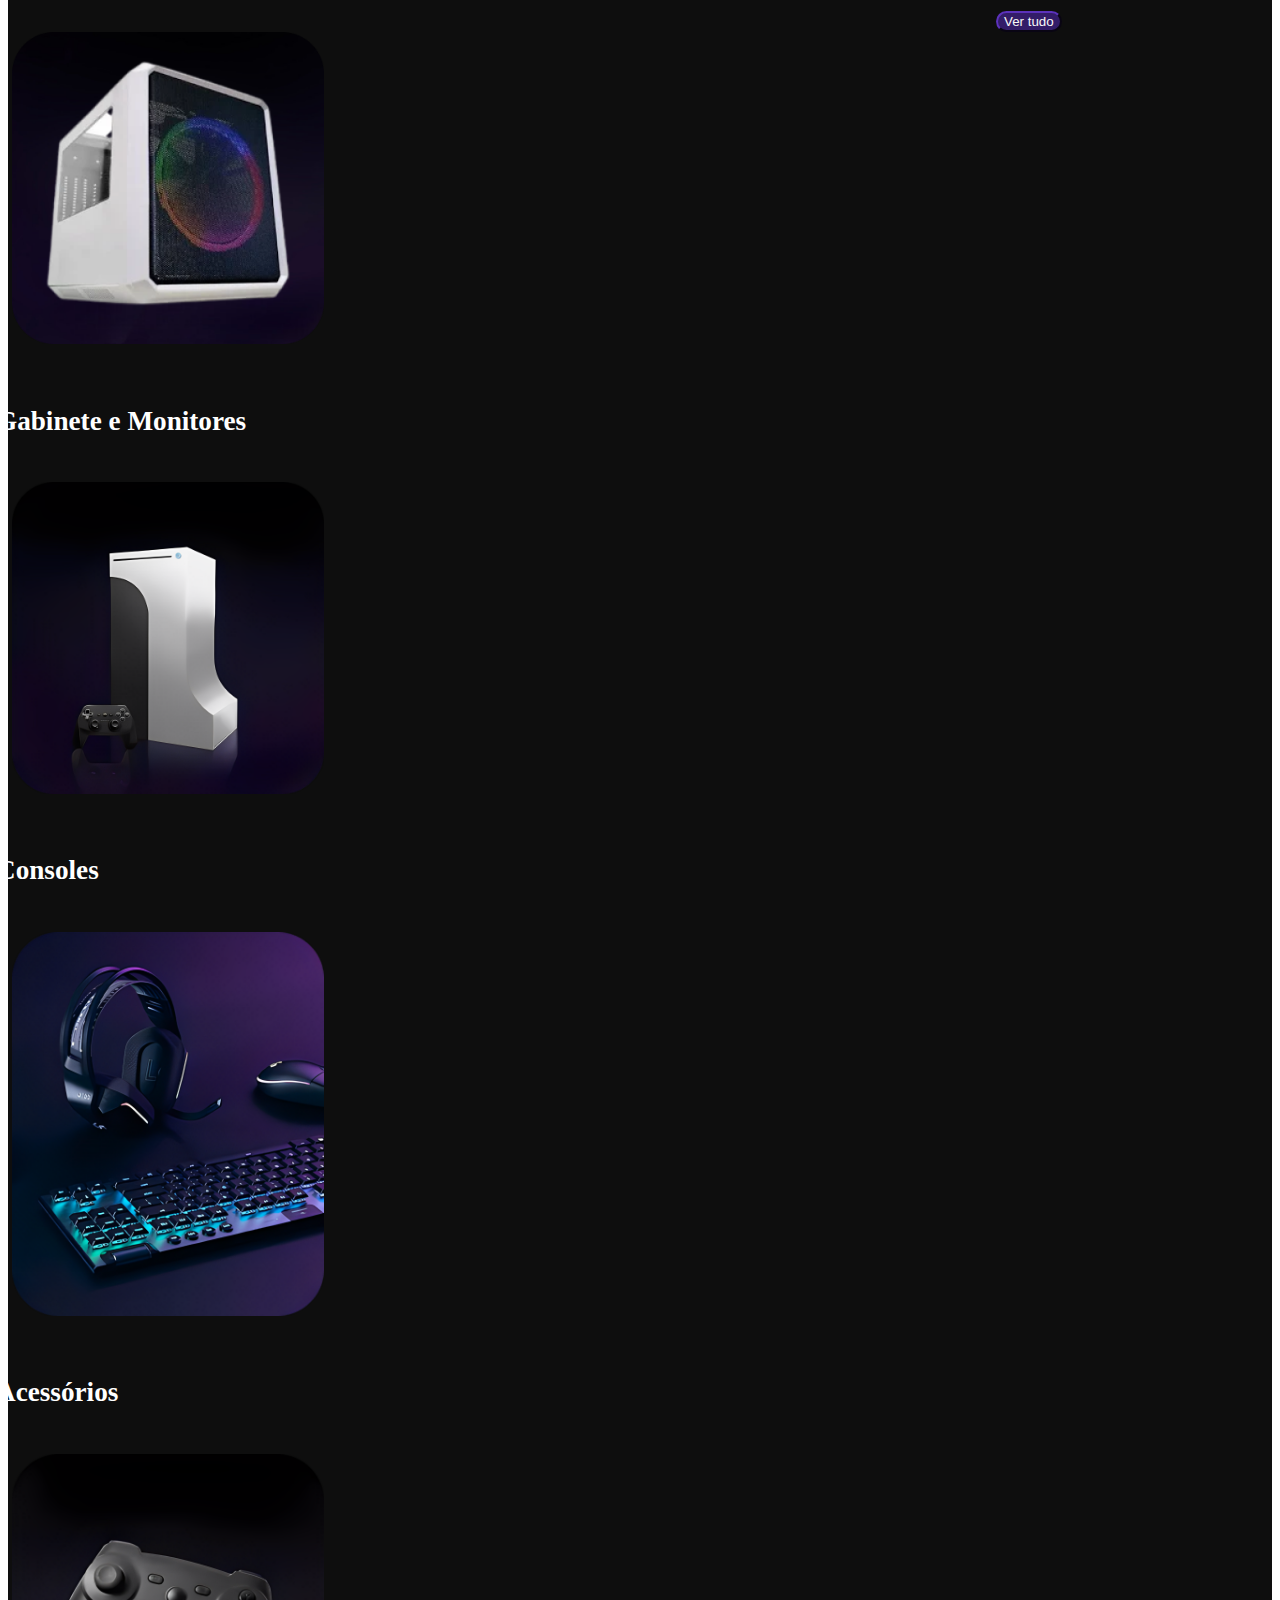
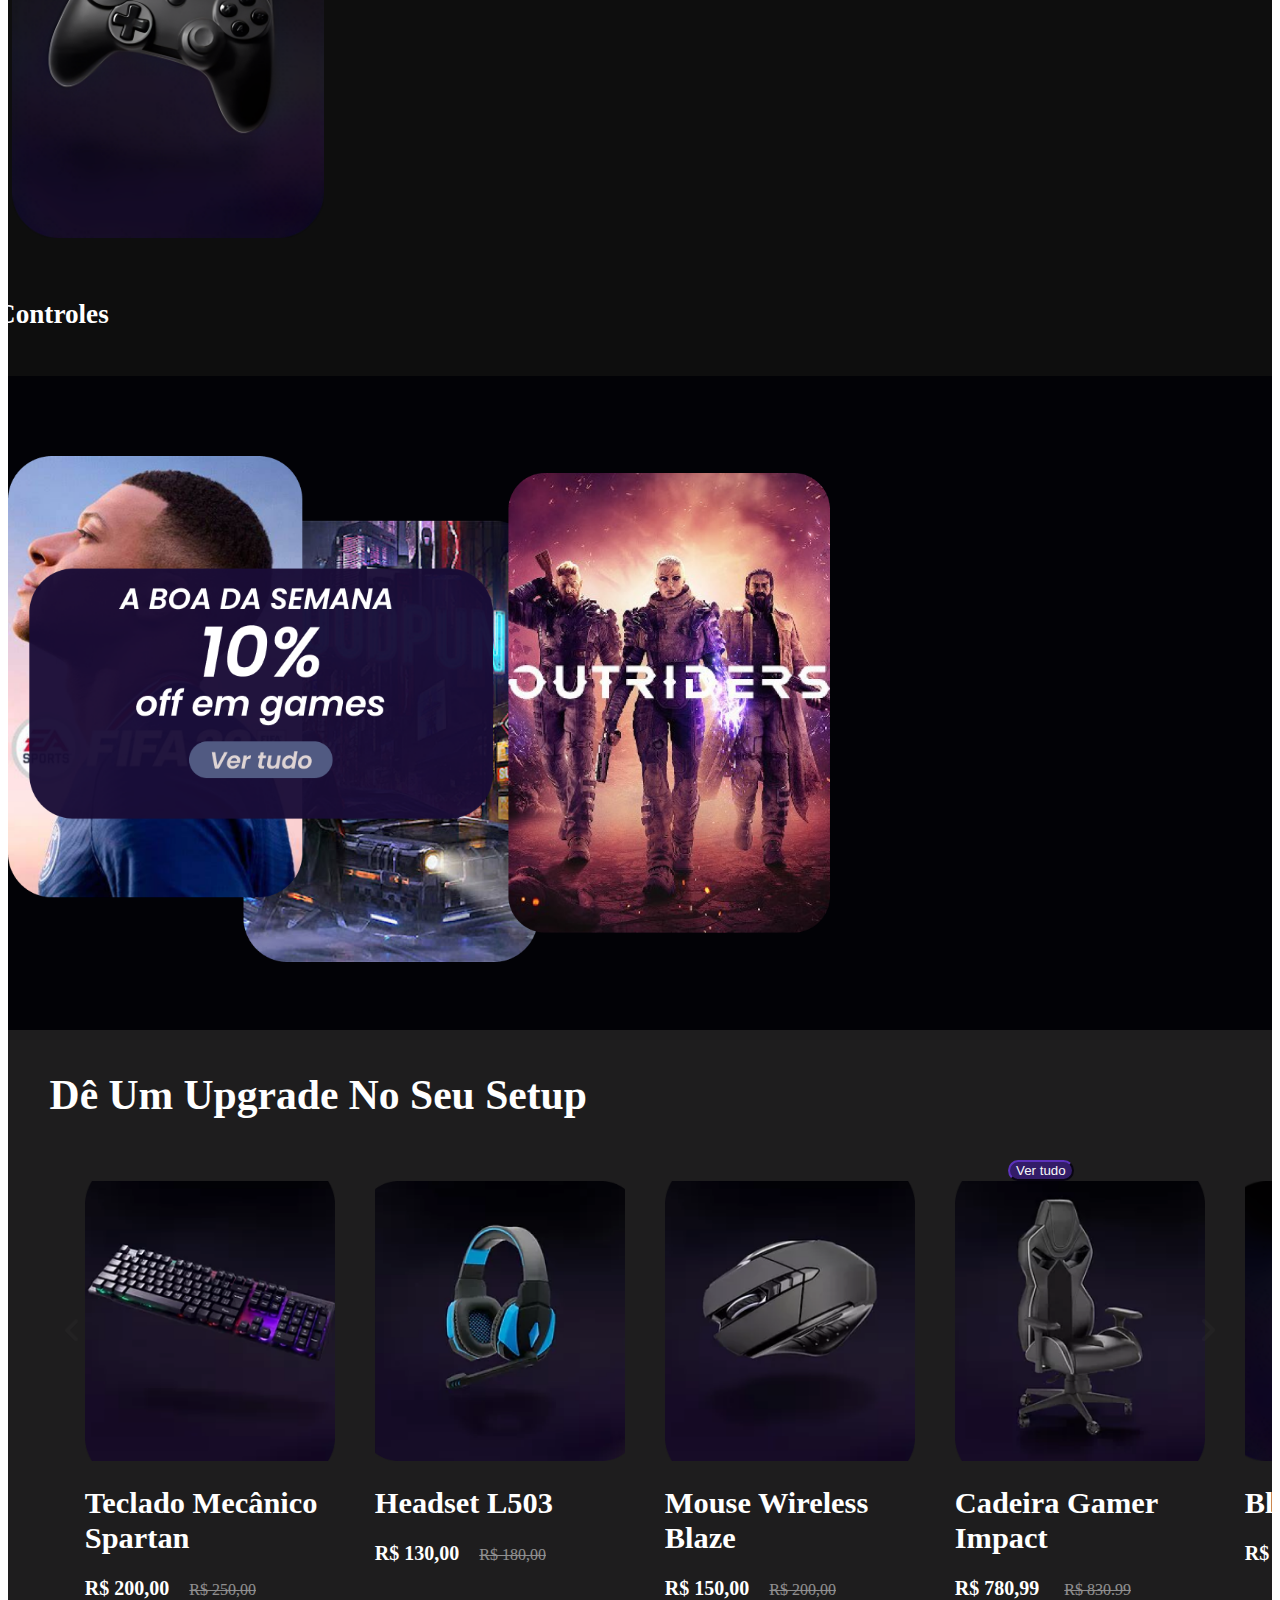
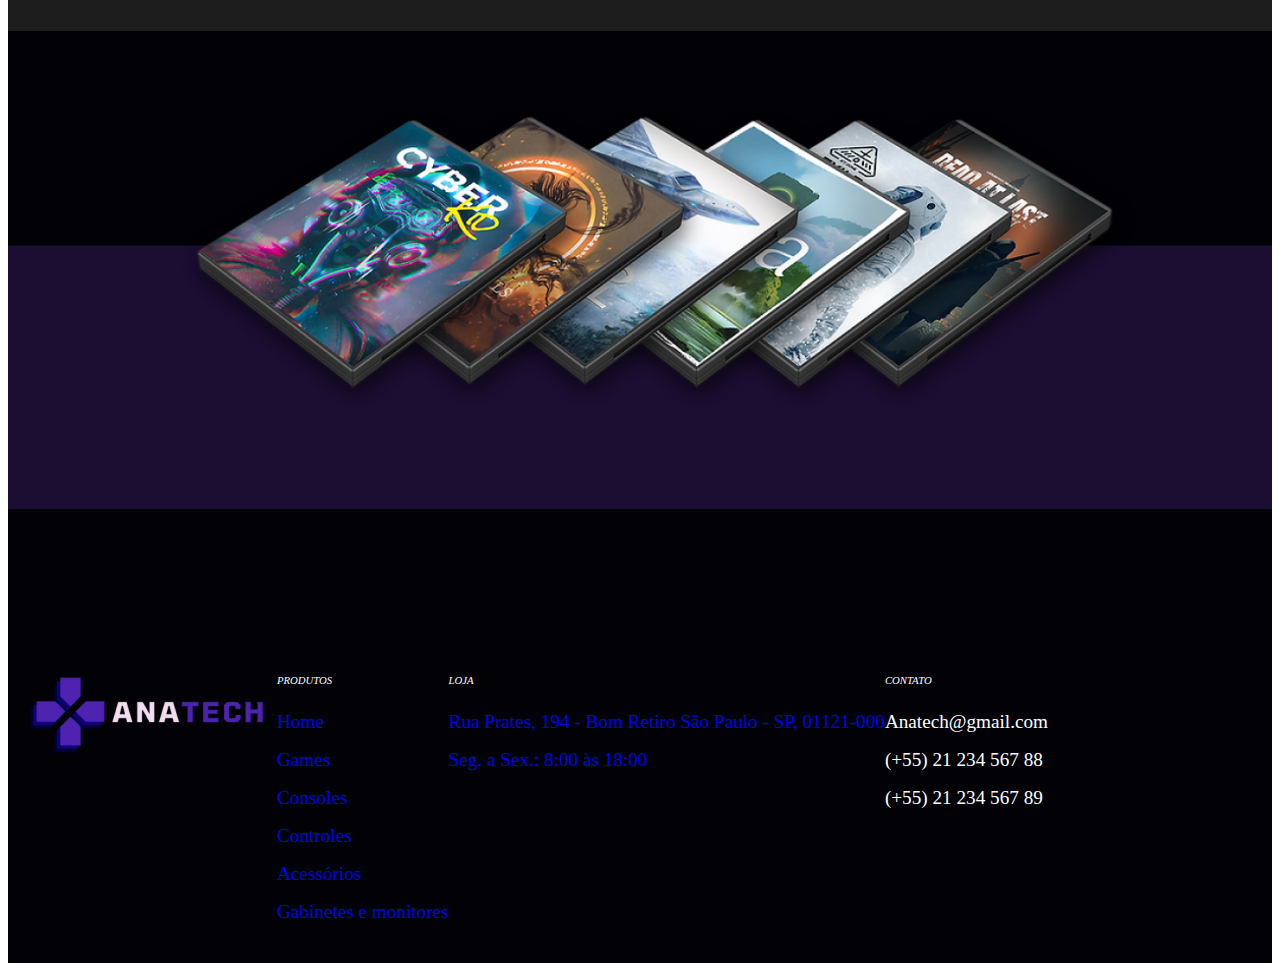
==== commit 4dfec4b2: "..." ====
--- a/Projetos/equipamentos/index.html
+++ b/Projetos/equipamentos/index.html
@@ -15,7 +15,7 @@
         <!-- NAVBAR -->
         
         <section id="homee">
-            <nav class="navbar navbar-expand-lg navbar-light bg-transparent">
+            <nav class="navbar navbar-expand-lg  ">
                 <div class="container-fluid">
                     <a class="navbar-brand" href="#" id="logo"><img src="img/logo.png" alt=""></a> <!--LOGO-->
                     <button class="navbar-toggler" type="button" data-bs-toggle="collapse" data-bs-target="#navbarScroll" aria-controls="navbarScroll" aria-expanded="false" aria-label="Toggle navigation">
@@ -52,7 +52,7 @@
             
             <section class="homee">
               <div class="row align-items-start">
-                <div class="col-md-6"><h1>Venham conferir nossos Equipamentos e nossos Jogos!</h1></div>
+                <div class="col-md-6 "><h1>Venham conferir nossos Equipamentos e nossos Jogos!</h1></div>
               </div>
            </section>
         </section>
@@ -150,7 +150,7 @@
                       </div>
                     </div>
                     <div class="card col-md-12 col-sm-12">
-                      <img src="img/1.png" class="card-img-top" alt="...">
+                      <img src="img/cons4.png" class="card-img-top" alt="...">
                       <div class="card-body">
                         <h5 class="card-title  text-center ">Consoles</h5>
                       </div>
--- a/Projetos/equipamentos/css/style.css
+++ b/Projetos/equipamentos/css/style.css
@@ -1,15 +1,25 @@
 /* NAVBAR*/
+.navbar {
+  position: fixed;
+  width: 100%;
+  padding: 20px 0;
+  z-index: 999;
+  transition: all 0.3s ease;
+  height: 6em;
+}
 .navbar-expand-lg .navbar-collapse{
-  margin-left: 22em;
+  margin-left: 26em;
   padding-left: 2em;
   font-family: Inika;
   font-style: normal;
   font-size: 1.5em;
   line-height: 2em;
+ 
 }
 .navbar-light .navbar-nav .nav-link.active{
   margin-left: 0.9em;
   color: rgb(255, 255, 255);
+
 }
 .navbar-expand-lg .navbar-nav .dropdown-menu {
   background-color: #0e0e0ece;
@@ -30,7 +40,7 @@
 
 /* HOME*/
 #homee{/* imagem de fundo*/
-  background-image: url('../img/Fundo0.png');
+  background-image: url('../img/Fundo.png');
   background-size: cover;
   background-repeat: no-repeat;
   height: 102VH;
@@ -38,10 +48,10 @@
 .col-md-6{/* Titulo do home*/
   color: rgb(255, 255, 255);
   font-family: 'inika';
-  margin-top:19em;
-  margin: 10em;
-  width:26em ;
-  line-height: 2.2;
+  left: 8em;
+  margin-top: 13em;
+  padding:5em;
+  width:35em ;
 
 }
 .align-items-start {/* Foi oq resolveu o problema da rolagem em baixo*/
@@ -66,13 +76,14 @@
   margin-top: -9em;
 }
 .product-category {
-  padding: 0 10vw;
-  font-size: 2.3em;
+ margin-left: 3em;
+  font-size: 2.6em;
   margin-bottom: 1.5em;
   text-transform: capitalize;
   font-family: 'Poppins';
   color: #FFFFFF;
   top:2em;
+  
 }
 .product-container {
   padding: 0 6vw;
@@ -182,16 +193,14 @@
 } 
 .card-img-top {
   width: 10%;
-  height: 85%;
+  height: 75%;
   margin-bottom: 1em;
   min-width: 19.5em;
   margin-left: 1em;
   margin-right:1em ;
   transition: transform .70s;
 }
-.card-img-top:hover{
-  transform: scale(1.15);
-}
+
 .card-title{
   font-family:'poppins';
   font-size:1.7em ;
@@ -249,8 +258,8 @@
 
 /* PAGINA GAMES */
 .navbar-expand-lg{
-  background-color: #0E0E0E;
-  height: 6em;
+  background-color: #0e0e0ee5;
+  height: 5em;
 }
 .navbar-expand-lg .navbar-nav .nav-link {
   color:#fefefe;
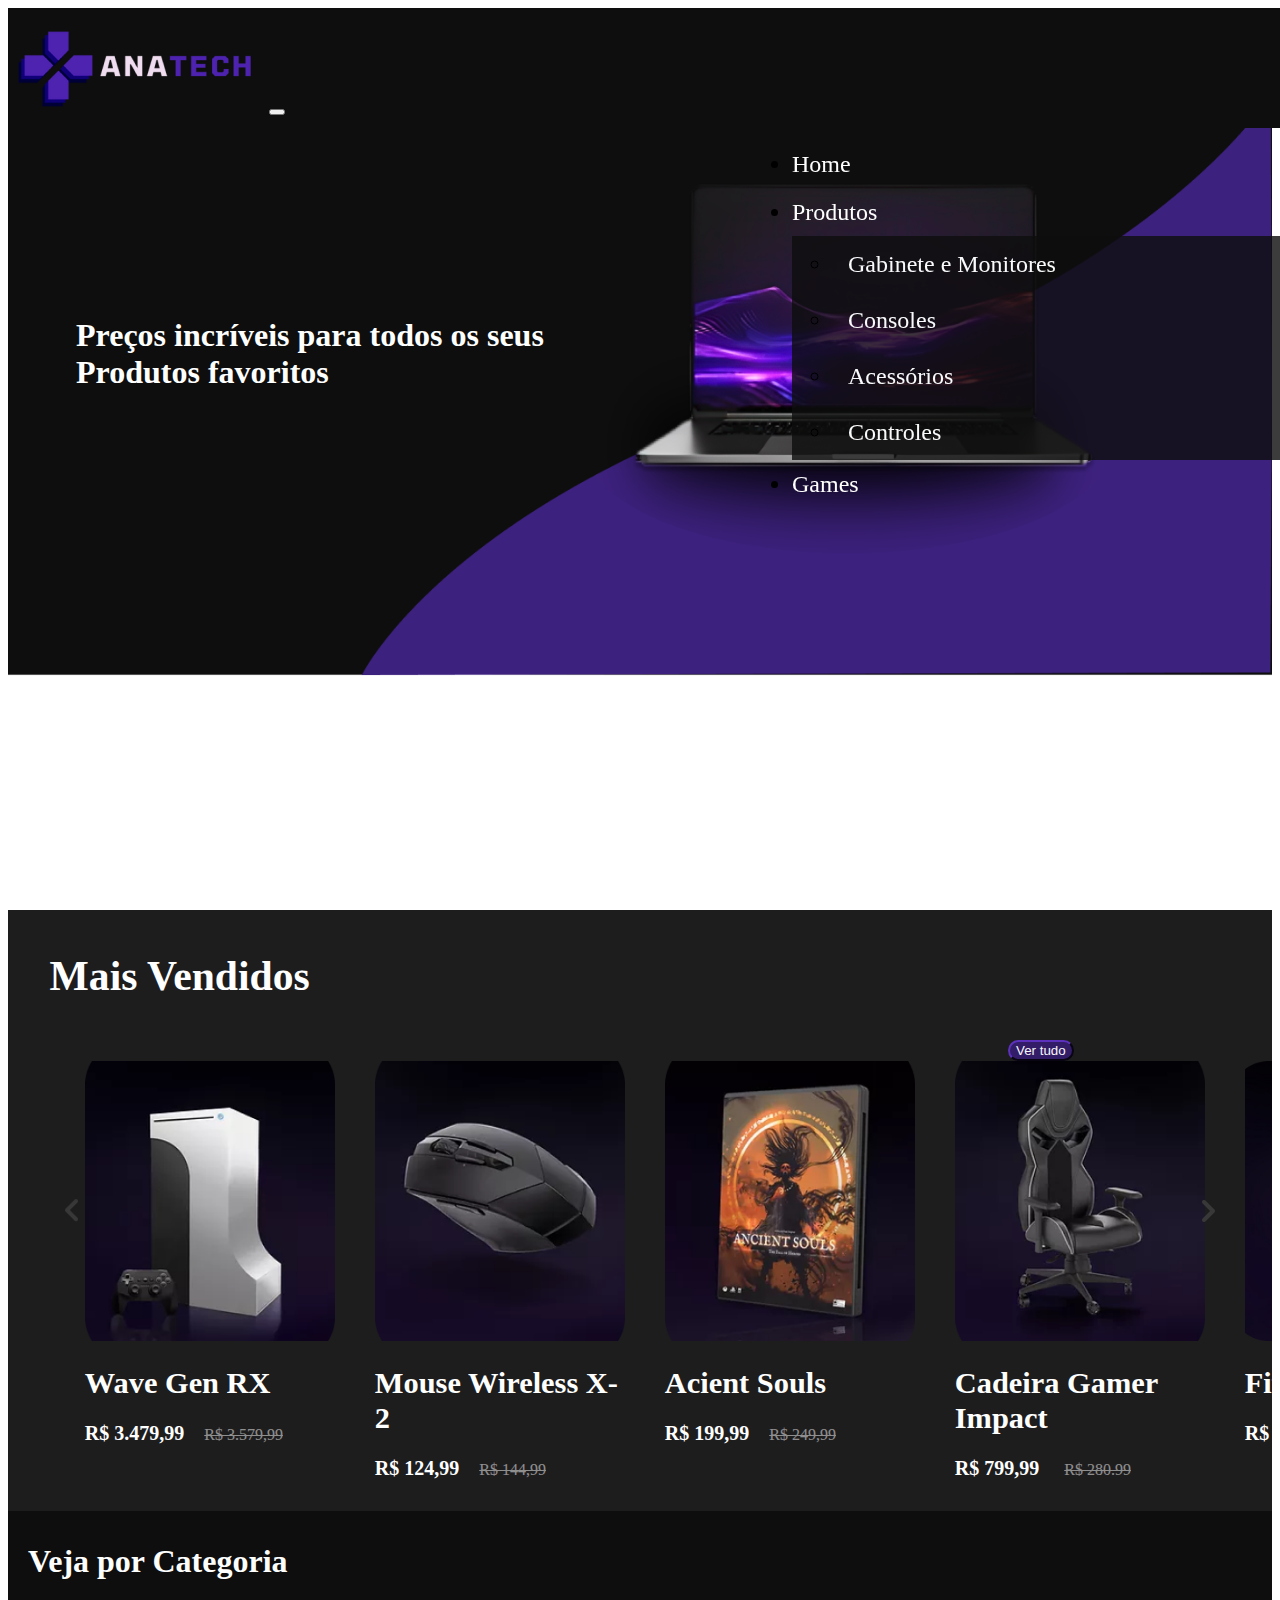
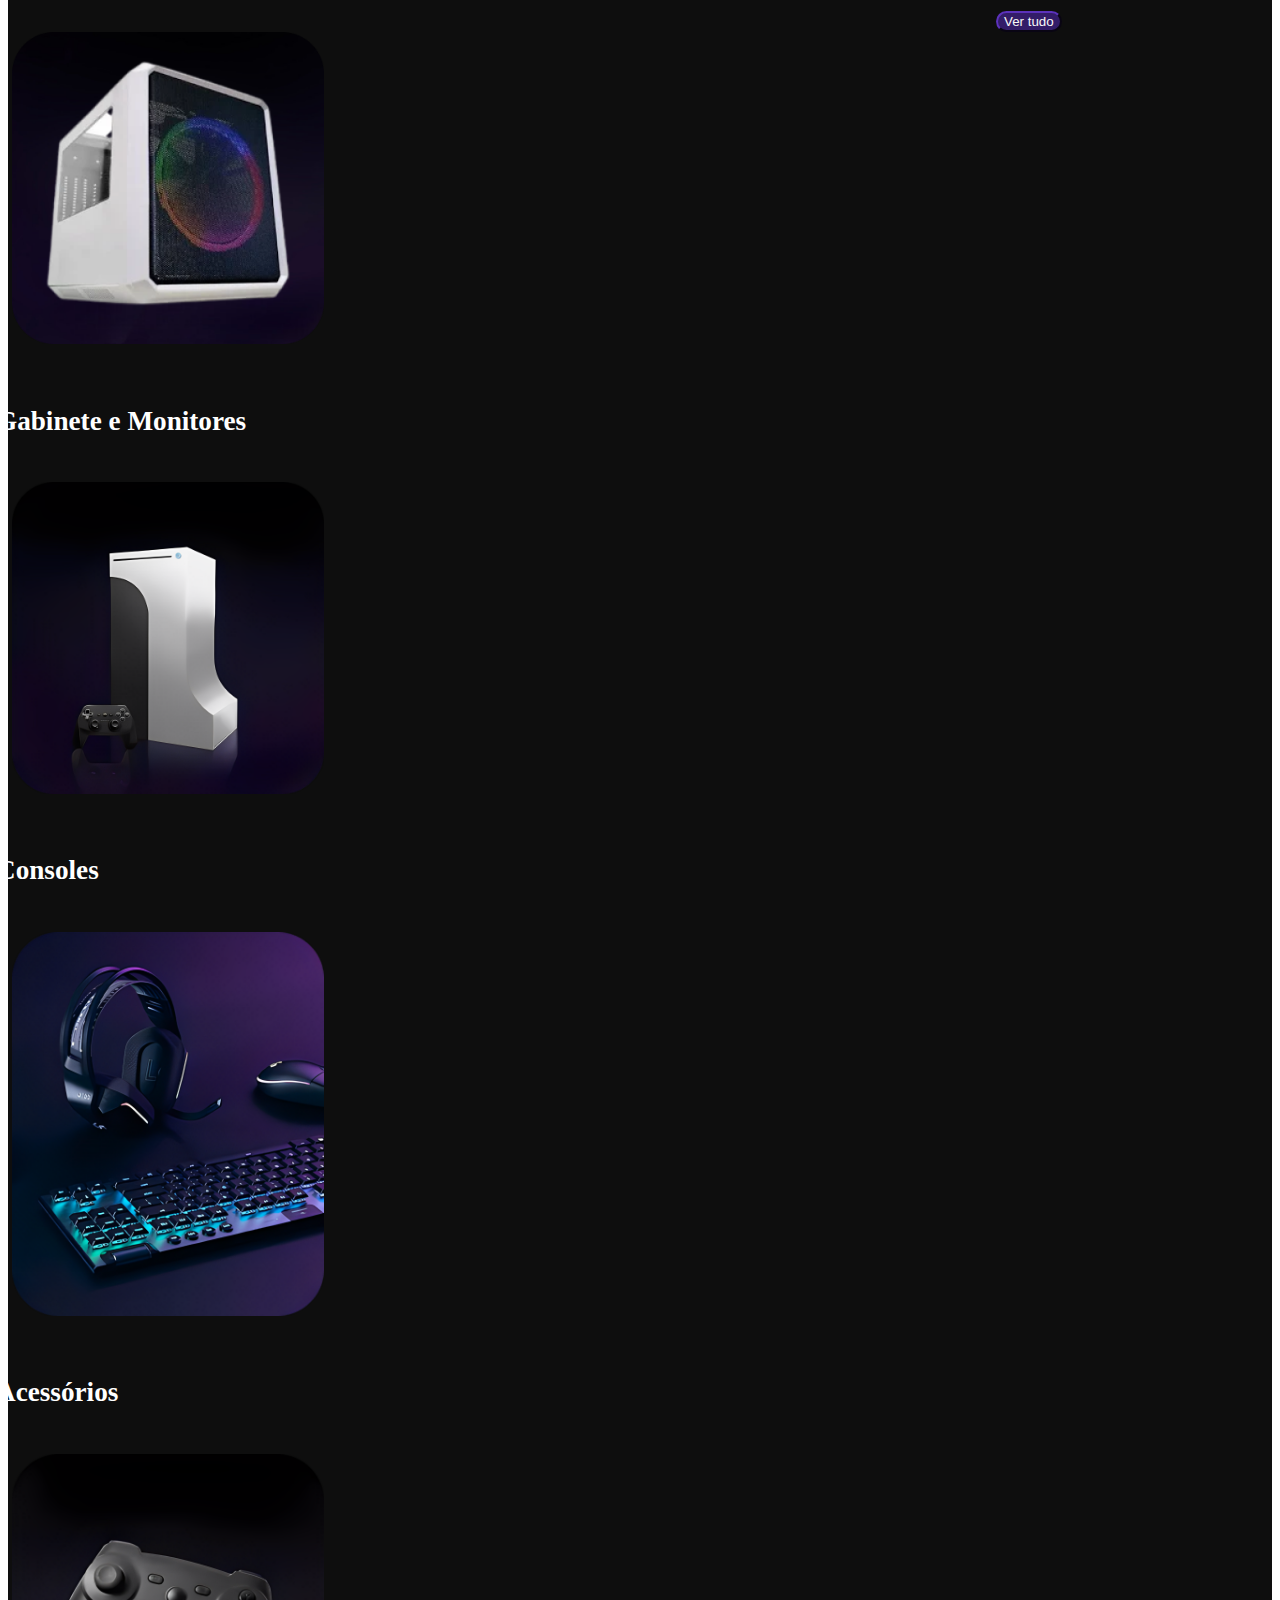
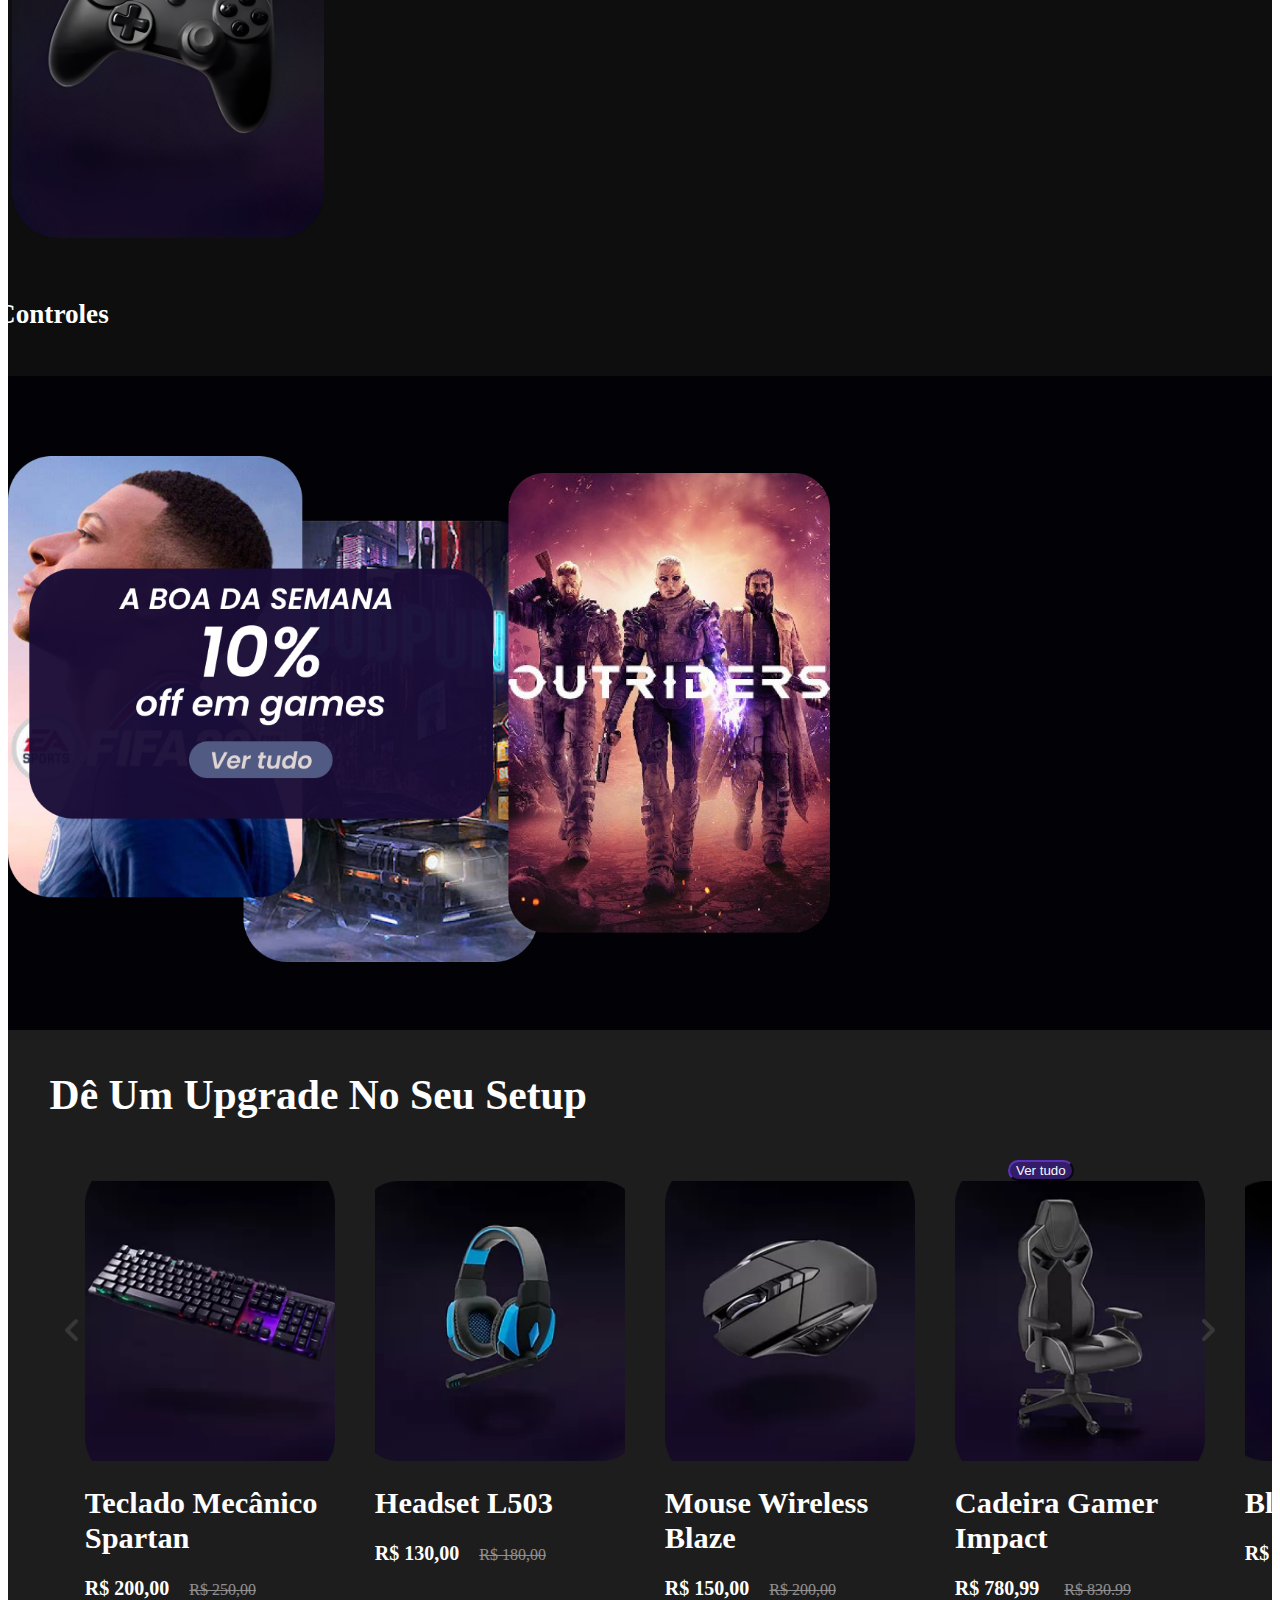
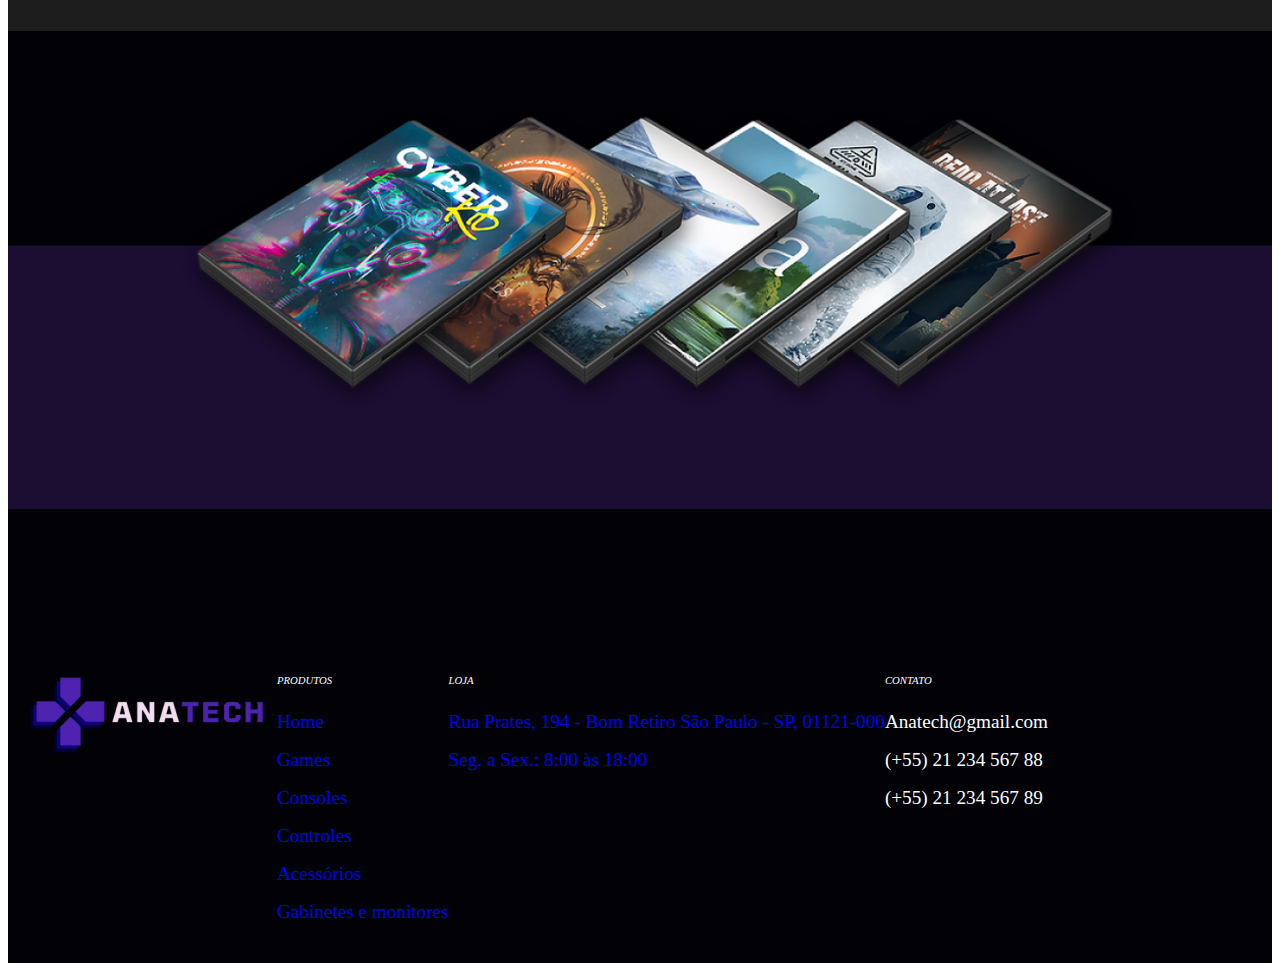
==== commit 5d115b6f: "..." ====
--- a/Projetos/equipamentos/index.html
+++ b/Projetos/equipamentos/index.html
@@ -41,9 +41,7 @@
                             <li class="nav-item">
                                 <a class="nav-link active" href="games.html">Games</a>
                             </li>
-                            <li class="nav-item">
-                                <a class="nav-link active">Login</a>
-                            </li>
+                           
                         </ul>
                         
                     </div>
@@ -52,7 +50,8 @@
             
             <section class="homee">
               <div class="row align-items-start">
-                <div class="col-md-6 "><h1>Venham conferir nossos Equipamentos e nossos Jogos!</h1></div>
+                <div class="col-md-6 "><h1>
+                Preços incríveis para todos os seus Produtos favoritos</h1></div>
               </div>
            </section>
         </section>
@@ -300,4 +299,6 @@
         <!-- Option 1: Bootstrap Bundle with Popper -->
         <script src="https://cdn.jsdelivr.net/npm/bootstrap@5.0.2/dist/js/bootstrap.bundle.min.js" integrity="sha384-MrcW6ZMFYlzcLA8Nl+NtUVF0sA7MsXsP1UyJoMp4YLEuNSfAP+JcXn/tWtIaxVXM" crossorigin="anonymous"></script>
    </body>
-</html>+</html>
+
+
--- a/Projetos/equipamentos/css/style.css
+++ b/Projetos/equipamentos/css/style.css
@@ -8,7 +8,7 @@
   height: 6em;
 }
 .navbar-expand-lg .navbar-collapse{
-  margin-left: 26em;
+  margin-left: 29em;
   padding-left: 2em;
   font-family: Inika;
   font-style: normal;
@@ -40,7 +40,7 @@
 
 /* HOME*/
 #homee{/* imagem de fundo*/
-  background-image: url('../img/Fundo.png');
+  background-image: url('../img/Fundo2.png');
   background-size: cover;
   background-repeat: no-repeat;
   height: 102VH;
@@ -258,7 +258,7 @@
 
 /* PAGINA GAMES */
 .navbar-expand-lg{
-  background-color: #0e0e0ee5;
+  background-color: #0e0e0e;
   height: 5em;
 }
 .navbar-expand-lg .navbar-nav .nav-link {
@@ -277,10 +277,10 @@
 .titgames h2{
   color: rgb(255, 255, 255);
  font-style: italic;
- font-size: 3.5em;
- margin-top: 5em;
+ font-size: 2.9em;
+ margin-top: 0;
  padding-left: 3em;
- padding-top: 1.3em;
+ padding-top: 3.3em;
  margin: 0;
 }
 
@@ -315,16 +315,15 @@
 }
   
 .card-img {
-  width: 65%;
-  height: 75%;
+  width: 45%;
+  height: 65%;
   margin-bottom: 1em;
   min-width: 19.5em;
   margin-left: 1em;
-  margin-right:1em ;
+  margin-right: 1em;
   margin-top: 2em;
   transition: transform .75s;
 }
-
 .card-img:hover{
   transform: scale(1.15);
 }
@@ -333,10 +332,21 @@
 }
 
 
-
-
+.pre-btn img{
+  opacity: 16;
+}
+.nxt-btn img{
+  opacity: 16;
+}
 
 
 @media screen and (max-width: 1024px){
   
-}+}
+
+
+
+
+
+
+
